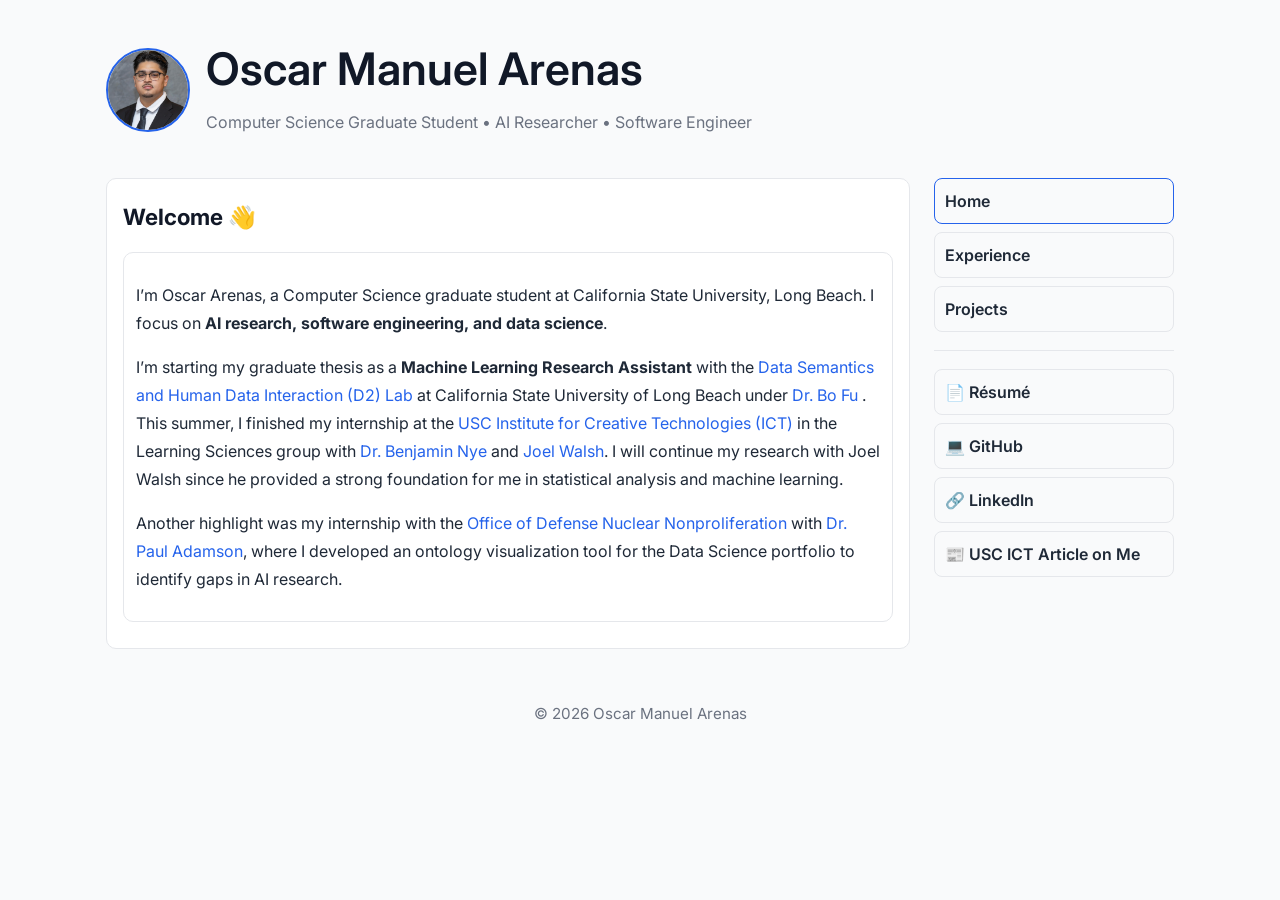
==== index.html @ 38c06fa6 "Updating my name" ====
<!doctype html>
<html lang="en">

<head>
    <meta charset="utf-8" />
    <meta name="viewport" content="width=device-width,initial-scale=1" />
    <title>Hi, I’m Oscar Manuel Arenas</title>

    <!-- Font -->
    <link href="https://fonts.googleapis.com/css2?family=Inter:wght@400;600;800&display=swap" rel="stylesheet">

    <!-- Styles -->
    <link rel="stylesheet" href="styles.css">
</head>

<body>
    <header>
        <div class="profile">
            <img src="images/oscar-arenas-head-shot.jpg" alt="Oscar Manuel Arenas portrait" class="profile-pic">
            <div class="profile-text">
                <h1>Oscar Manuel Arenas</h1>
                <p class="muted">Computer Science Graduate Student • AI Researcher • Software Engineer</p>
            </div>
        </div>
    </header>

    <!-- NEW: two-column layout -->
    <div class="layout">
        <main class="tabs">
            <!-- Welcome (Bio) -->
            <section id="welcome" class="tab-panel is-active" role="region" aria-label="Welcome">
                <h2>Welcome 👋</h2>
            
                <div class="card">
                    <p>
                        I’m Oscar Arenas, a Computer Science graduate student at California State University, Long Beach.
                        I focus on <strong>AI research, software engineering, and data science</strong>.
                    </p>
                    <p>
                        I’m starting my graduate thesis as a <strong>Machine Learning Research Assistant</strong> with the
                        <a href="https://thed2lab.github.io/website/lab.html" target="_blank" rel="noopener noreferrer">
                            Data Semantics and Human Data Interaction (D2) Lab
                        </a>
                        at California State University of Long Beach under
                        <a href="https://www.csulb.edu/college-of-engineering/article/dr-bo-fu-named-boeing-endowed-professor"
                            target="_blank" rel="noopener noreferrer">
                            Dr. Bo Fu
                        </a>.
                        This summer, I finished my internship at the
                        <a href="https://ict.usc.edu/" target="_blank" rel="noopener noreferrer">USC Institute for Creative
                            Technologies (ICT)</a>
                        in the Learning Sciences group with
                        <a href="https://ict.usc.edu/about-us/leadership/research-leadership/benjamin-nye/" target="_blank"
                            rel="noopener noreferrer">Dr. Benjamin Nye</a>
                        and
                        <a href="https://www.oxy.edu/academics/faculty/joel-walsh" target="_blank" rel="noopener noreferrer">Joel Walsh</a>.
                        I will continue my research with Joel Walsh since he provided a strong foundation for me in statistical analysis and
                        machine learning.
                    </p>
                    <p>
                        Another highlight was my internship with the
                        <a href="https://www.energy.gov/nnsa/nonproliferation" target="_blank" rel="noopener noreferrer">Office of
                            Defense
                            Nuclear Nonproliferation</a>
                        with <a href="https://www.linkedin.com/in/pauleadamson/" target="_blank"
                            rel="noopener noreferrer">Dr. Paul Adamson</a>,
                        where I developed an ontology visualization tool for the Data Science portfolio to identify gaps in AI
                        research.
                    </p>
                </div>
            </section>

            <!-- Experience -->
            <section id="experience" class="tab-panel" role="region" aria-label="Experience">
                <h2>Experience</h2>

                <div class="card">
                    <h3>
                        AI Research Intern -
                        <a href="https://ict.usc.edu/" target="_blank" rel="noopener noreferrer">
                            USC Institute for Creative Technologies
                        </a>
                    </h3>
                    <p><em>Los Angeles, California | 2025 – Present</em></p>
                    <ul>
                        <li>Curated and statistically analyzed K–12 English science text datasets to evaluate LLM translation performance, showing
                            that meaningful insights can be drawn from small but representative samples.</li>
                        <li>Developed Python scripts to compare untargeted vs. grade-targeted Spanish translations, introducing a retry AI agent
                            that improved grade-level alignment accuracy by up to 10%.</li>
                        <li>Benchmarked ChatGPT-4o, Gemini, Cohere, and LLaMA-3.x models using Spanish readability metrics (Szigriszt-Pazos,
                            Fernández-Huerta) to validate educational appropriateness of translations.</li>
                    </ul>
                </div>

                <div class="card">
                    <h3>Data Science Intern – National Nuclear Security Administration</h3>
                    <p><em>Remote | May 2024 – April 2025</em></p>
                    <ul>
                        <li>Interned at the
                            <a href="https://www.energy.gov/nnsa/office-defense-nuclear-nonproliferation" target="_blank"
                                rel="noopener noreferrer">
                                NNSA Defense Nuclear Nonproliferation R&amp;D
                            </a>
                            office supporting the Data Science portfolio.
                        </li>
                        <li>Created an ontology focused on Trustworthy, Effective, and Deployable AI (TED-AI) using Python to better
                            characterize current focus areas, opportunities, and potential gaps for DNN R&amp;D.</li>
                        <li>Developed a modular VS Code extension with drag-and-drop dataset uploads and D3.js visualizations, enabling
                            non-technical users to explore ontology data.</li>
                        <li>Built an AI agent utilizing the AI ontology to evaluate research documents related to DNN R&amp;D,
                            leveraging Python LangChain libraries to assess ontology effectiveness.</li>
                    </ul>
                </div>

                <div class="card">
                    <h3>Physics Tutor - Cerritos College</h3>
                    <p><em>Remote | 2019 – 2020</em></p>
                    <ul>
                        <li>Provided individual and group tutoring in PHYS 101 and PHYS 201.</li>
                        <li>Helped students prepare for exams through problem-solving practice and concept reviews.</li>
                        <li>Improved comprehension of challenging topics such as mechanics and thermodynamics.</li>
                    </ul>
                </div>

                <div class="card">
                    <h3>
                        Programming Instructor -
                        <a href="https://www.dreamsforschools.org/" target="_blank" rel="noopener noreferrer">
                            Dreams for Schools
                        </a>
                    </h3>
                    <p><em>Santa Ana, California | 2023 – 2024</em></p>
                    <ul>
                        <li>Organized lesson plans to teach basic engineering and programming concepts.</li>
                        <li>Taught Arduino fundamentals in C++ and guided students in building a remote-controlled racing car.</li>
                        <li>Led a student team to 1st place in a game development competition using DFS Appmaker -
                            <a href="https://youtu.be/nqcCiZzd9Jk?t=150" target="_blank" rel="noopener noreferrer">watch video of me</a>.
                        </li>
                    </ul>
                </div>

                <div class="card">
                    <h3>Accounting Coordinator - Utopia Transport Inc.</h3>
                    <p><em>Remote, California | 2019 – 2020</em></p>
                    <ul>
                        <li>Managed payroll, budgeting, and financial reporting tasks.</li>
                        <li>Coordinated with shipping lines and chassis companies (CMA, Evergreen, DCLI, Trac) to resolve billing
                            disputes and ensure accurate invoicing.</li>
                    </ul>
                </div>
            </section>
            <!-- Projects -->
            <section id="projects" class="tab-panel" role="region" aria-label="Projects">
                <h2>Projects</h2>
            
                <!-- 1) PONG FIRST -->
                <div class="card">
                    <h3>
                        <a href="https://github.com/oscararenas12/pong-autogen-vscode" target="_blank" rel="noopener noreferrer">
                            🏓 AutoGen Pong (VS Code Extension)
                        </a>
                    </h3>
                    <p><em>Experimental VS Code Extension</em></p>
                    <ul>
                        <li>Classic Pong game inside a VS Code WebView — paddles controlled by AutoGen agents.</li>
                        <li>Canvas-based frontend with Python + Flask backend.</li>
                        <li>Functional testing setup with Playwright; clean separation between extension frontend and agent backend.
                        </li>
                        <li>Status: environment scaffolded; game logic, backend agent interaction, and Flask routing coming next.
                        </li>
                    </ul>
                </div>
            
                <!-- 2) LSTM Forecaster -->
                <div class="card">
                    <h3>
                        <a href="https://github.com/oscararenas12/LSTM-VendingSalesForecaster" target="_blank"
                            rel="noopener noreferrer">
                            LSTM Vending Sales Forecaster
                        </a>
                    </h3>
                    <p><em>Graduate Machine Learning Course | Experimental Work</em></p>
                    <ul>
                        <li>Experimental forecasting using older time-series models (e.g., LSTM, ARIMA, baselines) to understand
                            their behavior.</li>
                        <li>Applied to proprietary sales data from two vending machines I own.</li>
                        <li>Built to learn/evaluate legacy approaches as part of my graduate ML coursework.</li>
                    </ul>
                </div>
            
                <!-- 3) GenInv -->
                <div class="card">
                    <h3>
                        <a href="https://github.com/oscararenas12/genInv" target="_blank" rel="noopener noreferrer">
                            GenInv – Invoice Generator
                        </a>
                    </h3>
                    <p><em>Personal Project | Test-Driven Development</em></p>
                    <ul>
                        <li>Desktop app to automatically generate invoices using <code>tkcalendar</code>,
                            <code>customtkinter</code>, and <code>PyPDF2</code>.</li>
                        <li>Workflow: select property → select/set default tenant → confirm/adjust next billing date.</li>
                        <li>Supports changing default tenant and auto-advancing billing dates; invoices built from prepared file
                            paths.</li>
                    </ul>
                </div>
            </section>
        </main>

        <!-- Right-side, simple vertical tabs -->
        <aside class="sidebar" aria-label="Sections">
            <nav>
                <button class="tab-link is-active" data-target="welcome">Home</button>
                <button class="tab-link" data-target="experience">Experience</button>
                <button class="tab-link" data-target="projects">Projects</button>
                <hr>
                <!-- External links -->
                <a href="resume/resume_OA.pdf" class="external" target="_blank" rel="noopener noreferrer" aria-label="Resume">
                    📄 Résumé
                </a>
                <a href="https://github.com/oscararenas12" class="external" target="_blank" rel="noopener noreferrer"
                    aria-label="GitHub profile">
                    💻 GitHub
                </a>
                <a href="https://www.linkedin.com/in/oscar-arenas01/" class="external" target="_blank" rel="noopener noreferrer"
                    aria-label="LinkedIn profile">
                    🔗 LinkedIn
                </a>
                <a href="https://ict.usc.edu/news/essays/improving-educational-access-with-ai-powered-language-tools/" class="external"
                    target="_blank" rel="noopener noreferrer" aria-label="USC ICT Article">
                    📰 USC ICT Article on Me
                </a>
            </nav>
        </aside>
    </div>

    <footer>© <span id="y"></span> Oscar Manuel Arenas</footer>
    <script src="script.js" defer></script>
</body>

</html>
---- styles.css ----
/* ========== Theme ========== */
:root {
    --bg: #0b1220;
    --text: #e5e7eb;
    --text-strong: #f3f4f6;
    --muted: #9ca3af;
    --brand: #60a5fa;
    --brand-hover: #93c5fd;
    --card: #0f172a;
    --border: #1f2937;
    --radius: 10px;
}

@media (prefers-color-scheme: light) {
    :root {
        --bg: #f9fafb;
        --text: #1f2937;
        --text-strong: #111827;
        --muted: #6b7280;
        --brand: #2563eb;
        --brand-hover: #1d4ed8;
        --card: #ffffff;
        --border: #e5e7eb;
    }
}

/* ========== Base ========== */
* {
    box-sizing: border-box;
}

html,
body {
    height: 100%;
}

body {
    font-family: 'Inter', system-ui, -apple-system, Segoe UI, Roboto, sans-serif;
    margin: 0 auto;
    padding: 0 16px;
    max-width: 1100px;
    line-height: 1.75;
    background: var(--bg);
    color: var(--text);
}

h1 {
    margin: .1rem 0;
    font-size: clamp(2rem, 2.2vw + 1.2rem, 2.8rem);
    color: var(--text-strong);
    font-weight: 600;
}

h2 {
    margin: .1rem 0 1rem;
    font-size: 1.4rem;
    color: var(--text-strong);
}

.muted {
    color: var(--muted);
}

/* ========== Header ========== */
header {
    padding: 28px 0 8px;
}

.profile {
    display: flex;
    align-items: center;
    gap: 1rem;
    flex-wrap: wrap;
}

.profile-pic {
    width: 84px;
    height: 84px;
    border-radius: 50%;
    object-fit: cover;
    border: 2px solid var(--brand);
}

.profile-text h1 {
    margin-bottom: 0;
}

.profile-text p {
    margin-top: 0;
}

/* ========== Layout ========== */
.layout {
    display: grid;
    grid-template-columns: minmax(0, 1fr) 240px;
    gap: 24px;
    align-items: start;
    margin: 18px 0 32px;
}

/* ========== Sidebar / Tabs ========== */
.sidebar {
    position: sticky;
    top: 18px;
}

.sidebar nav {
    display: flex;
    flex-direction: column;
    gap: 8px;
}

/* One style that works for BOTH <button.tab-link> and <a.tab-link> */
.sidebar .tab-link {
    /* reset for button while harmless for <a> */
    all: unset;
    cursor: pointer;

    display: block;
    color: var(--text);
    font-weight: 600;
    padding: 8px 10px;
    border-radius: 8px;
    border: 1px solid var(--border);
}

.sidebar .tab-link:hover {
    color: var(--brand);
    border-color: var(--brand);
}

.sidebar .tab-link.is-active {
    border-color: var(--brand);
}

.sidebar hr {
    border: none;
    border-top: 1px solid var(--border);
    margin: 10px 0;
}

/* Content area that holds panels */
.tabs {
    min-width: 0;
}

/* Panels (hide inactive) */
.tab-panel {
    display: none;
    background: var(--card);
    border: 1px solid var(--border);
    border-radius: var(--radius);
    padding: 16px;
    margin-bottom: 16px;
}

.tab-panel.is-active {
    display: block;
}

/* ========== Cards (resume-tight) ========== */
.card {
    border: 1px solid var(--border);
    border-radius: var(--radius);
    padding: 12px;
    margin: 10px 0;
}

.card h3 {
    margin: 0 0 .25rem 0;
    font-size: 1.05rem;
    color: var(--text-strong);
}

.card p em {
    display: block;
    font-style: normal;
    color: var(--muted);
    font-size: .92rem;
    margin: .05rem 0 .35rem;
}

.card ul {
    margin: .2rem 0 0 1.1rem;
    padding-left: 0;
    list-style: disc;
}

.card li {
    font-size: .97rem;
    line-height: 1.5;
    margin: .18rem 0;
}

/* Experience header spacing */
#experience h2 {
    margin: .25rem 0 .6rem;
}

/* ========== Footer ========== */
footer {
    margin: 36px 0 24px;
    text-align: center;
    color: var(--muted);
    font-size: .95rem;
}

/* ========== Responsive ========== */
@media (max-width: 760px) {
    .layout {
        grid-template-columns: 1fr;
    }

    .sidebar nav {
        flex-direction: row;
        flex-wrap: wrap;
    }

    .sidebar .tab-link {
        flex: 1 0 auto;
        text-align: center;
    }
}

.sidebar .external {
    text-decoration: none;
    border: 1px solid var(--border);
    border-radius: 8px;
    padding: 8px 10px;
    display: block;
    font-weight: 600;
    color: var(--text);
}

.sidebar .external:hover {
    color: var(--brand);
    border-color: var(--brand);
}

/* Global link style (everywhere) */
a, a:link, a:visited {
  color: var(--brand);
  text-decoration: none;
  border-bottom: 1px dashed transparent;
  transition: border-color .15s ease, color .15s ease;
}
a:hover,
a:focus-visible {
  color: var(--brand-hover);
  border-bottom-color: var(--brand-hover);
  outline: none;
}
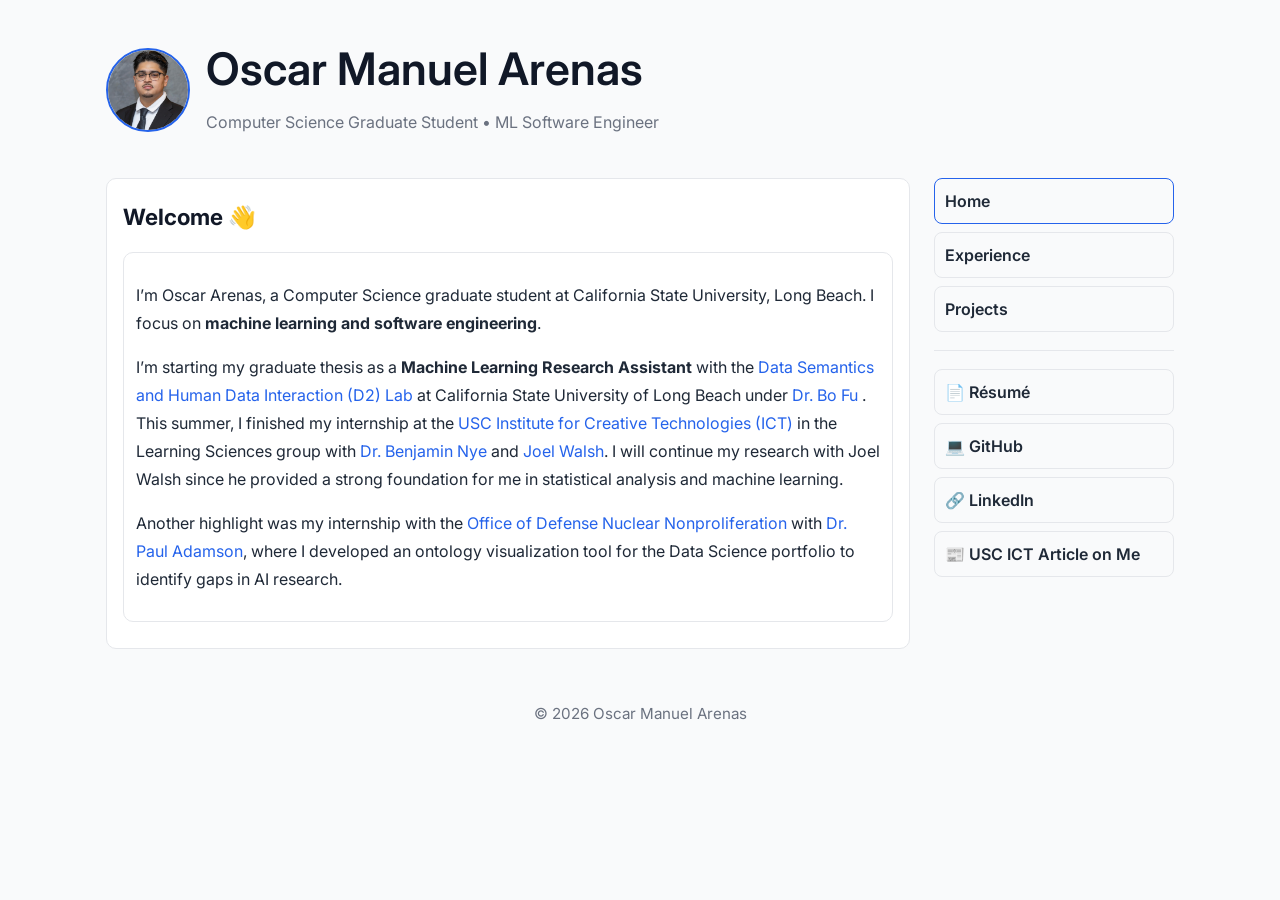
==== commit 0bb6ef4a: "Update to Site" ====
--- a/index.html
+++ b/index.html
@@ -19,7 +19,7 @@
             <img src="images/oscar-arenas-head-shot.jpg" alt="Oscar Manuel Arenas portrait" class="profile-pic">
             <div class="profile-text">
                 <h1>Oscar Manuel Arenas</h1>
-                <p class="muted">Computer Science Graduate Student • AI Researcher • Software Engineer</p>
+                <p class="muted">Computer Science Graduate Student • ML Software Engineer</p>
             </div>
         </div>
     </header>
@@ -34,7 +34,7 @@
                 <div class="card">
                     <p>
                         I’m Oscar Arenas, a Computer Science graduate student at California State University, Long Beach.
-                        I focus on <strong>AI research, software engineering, and data science</strong>.
+                        I focus on <strong>machine learning and software engineering</strong>.
                     </p>
                     <p>
                         I’m starting my graduate thesis as a <strong>Machine Learning Research Assistant</strong> with the
@@ -81,14 +81,13 @@
                             USC Institute for Creative Technologies
                         </a>
                     </h3>
-                    <p><em>Los Angeles, California | 2025 – Present</em></p>
-                    <ul>
-                        <li>Curated and statistically analyzed K–12 English science text datasets to evaluate LLM translation performance, showing
-                            that meaningful insights can be drawn from small but representative samples.</li>
-                        <li>Developed Python scripts to compare untargeted vs. grade-targeted Spanish translations, introducing a retry AI agent
-                            that improved grade-level alignment accuracy by up to 10%.</li>
-                        <li>Benchmarked ChatGPT-4o, Gemini, Cohere, and LLaMA-3.x models using Spanish readability metrics (Szigriszt-Pazos,
-                            Fernández-Huerta) to validate educational appropriateness of translations.</li>
+                    <p><em>Los Angeles, California | August 2025 – Present</em></p>
+                    <ul>
+                        <li>Designed a workflow to analyze 3rd to 12th grade English science text datasets to evaluate ChatGPT-4o, Gemini, Cohere,
+                            and locally hosted Hugging Face models on Spanish translations performance using Spanish readability metrics.</li>
+                        <li>Developed Python scripts to evaluate untargeted vs. grade-targeted Spanish translations, and implemented a Microsoft
+                            AutoGen multi-agent retry system that improved grade-level alignment accuracy by up to 40%</li>
+                        <li>Documented workflows and statistical analysis processes so researchers could trace, reproduce, and extend experiments</li>
                     </ul>
                 </div>
 
@@ -140,7 +139,7 @@
                 </div>
 
                 <div class="card">
-                    <h3>Accounting Coordinator - Utopia Transport Inc.</h3>
+                    <h3>Accounting Intern - Utopia Transport Inc.</h3>
                     <p><em>Remote, California | 2019 – 2020</em></p>
                     <ul>
                         <li>Managed payroll, budgeting, and financial reporting tasks.</li>
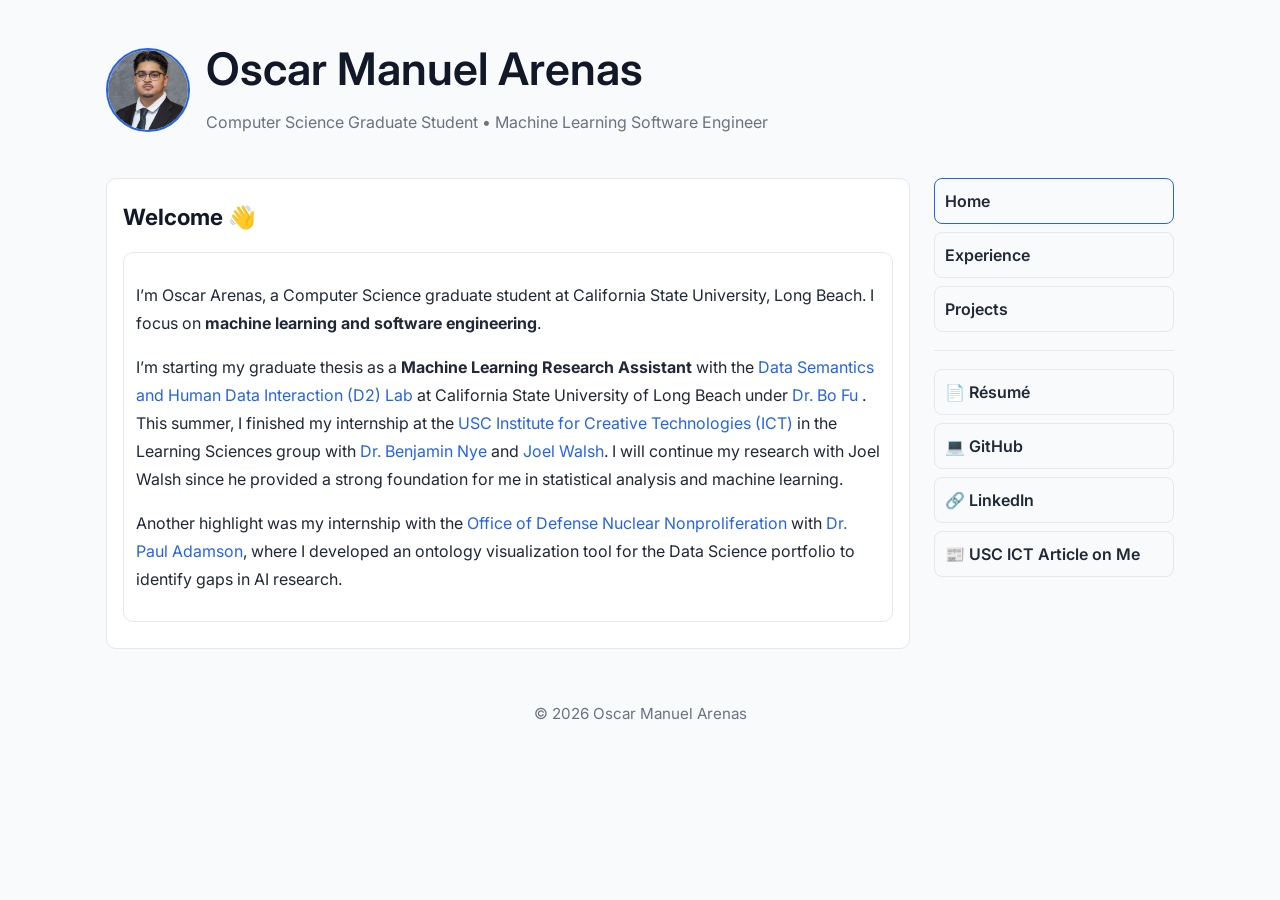
==== commit 9e1d7a88: "Update to my title" ====
--- a/index.html
+++ b/index.html
@@ -19,7 +19,7 @@
             <img src="images/oscar-arenas-head-shot.jpg" alt="Oscar Manuel Arenas portrait" class="profile-pic">
             <div class="profile-text">
                 <h1>Oscar Manuel Arenas</h1>
-                <p class="muted">Computer Science Graduate Student • ML Software Engineer</p>
+                <p class="muted">Computer Science Graduate Student • Machine Learning Software Engineer</p>
             </div>
         </div>
     </header>
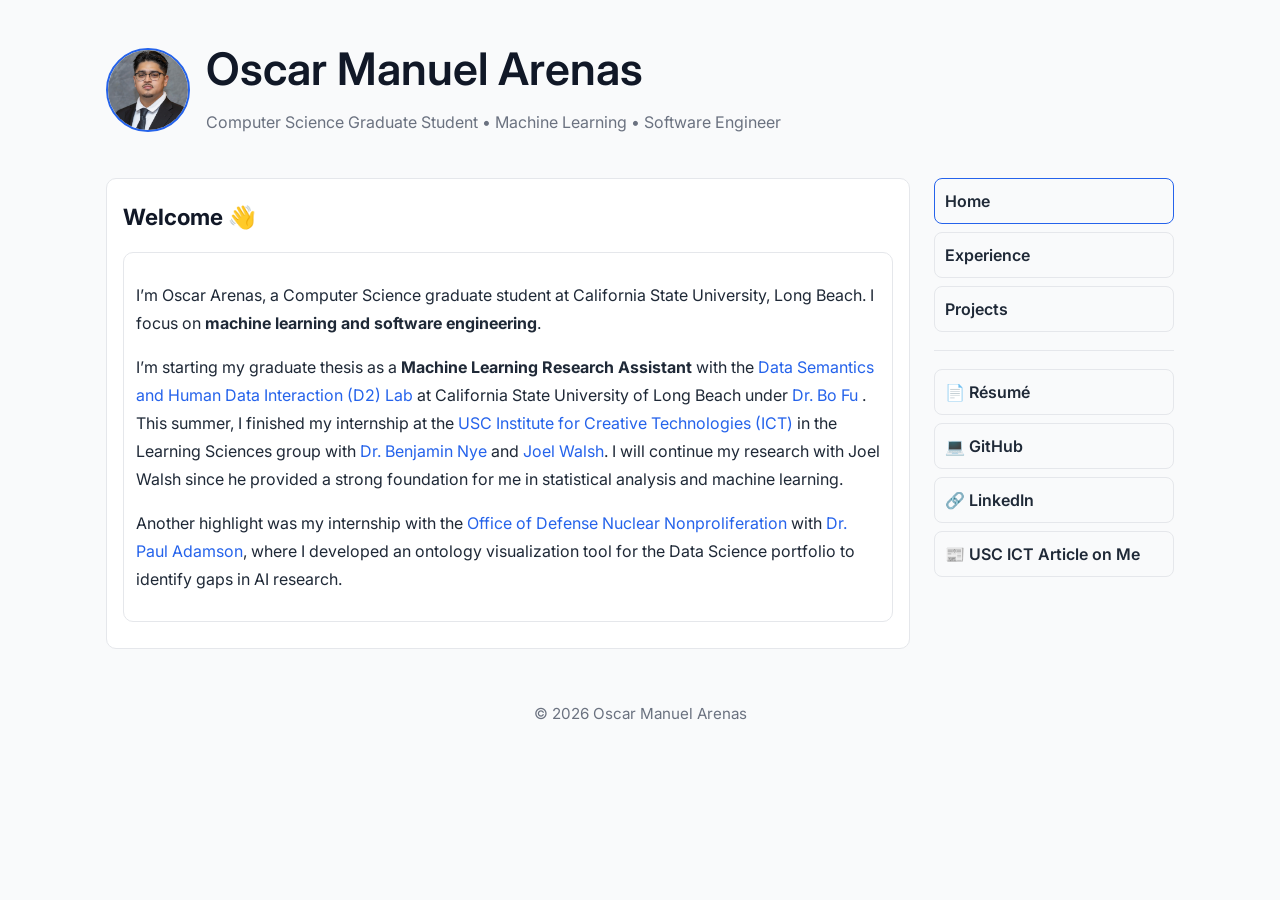
==== commit d91e3490: "Update site content to match latest resume - Add Willog internship experience with collapsible certi" ====
--- a/index.html
+++ b/index.html
@@ -19,7 +19,7 @@
             <img src="images/oscar-arenas-head-shot.jpg" alt="Oscar Manuel Arenas portrait" class="profile-pic">
             <div class="profile-text">
                 <h1>Oscar Manuel Arenas</h1>
-                <p class="muted">Computer Science Graduate Student • Machine Learning Software Engineer</p>
+                <p class="muted">Computer Science Graduate Student • Machine Learning • Software Engineer</p>
             </div>
         </div>
     </header>
@@ -75,18 +75,33 @@
                 <h2>Experience</h2>
 
                 <div class="card">
+                    <h3>Data Infrastructure &amp; Analysis Intern – <a href="https://willog.io/en" target="_blank" rel="noopener noreferrer">Willog</a></h3>
+                    <p><em>Seoul, South Korea | Dec 2025 – Jan 2026</em></p>
+                    <ul>
+                        <li>Designed and implemented a production Sales CRM web application</li>
+                        <li>Built a Kanban-based lead management system backed by Google Sheets and supporting multi-user workflows</li>
+                        <li>Integrated Google Gmail, Calendar, and Drive APIs for email tracking, scheduling, and document linking</li>
+                        <li>Developed analytics dashboards with KPIs and interactive charts to visualize pipeline value, win rates, and sales performance</li>
+                    </ul>
+                    <details class="certificate-toggle">
+                        <summary>Show Certificate</summary>
+                        <img src="images/willog-certificate.png" alt="Willog Certificate of Completion – Oscar Arenas" class="certificate">
+                    </details>
+                </div>
+
+                <div class="card">
                     <h3>
                         AI Research Intern -
                         <a href="https://ict.usc.edu/" target="_blank" rel="noopener noreferrer">
                             USC Institute for Creative Technologies
                         </a>
                     </h3>
-                    <p><em>Los Angeles, California | August 2025 – Present</em></p>
-                    <ul>
-                        <li>Designed a workflow to analyze 3rd to 12th grade English science text datasets to evaluate ChatGPT-4o, Gemini, Cohere,
+                    <p><em>Los Angeles, California | May 2025 – August 2025</em></p>
+                    <ul>
+                        <li>Designed a workflow to analyze 3rd to 12th grade English science text datasets to evaluate LLMs such as ChatGPT-4o, Gemini,
                             and locally hosted Hugging Face models on Spanish translations performance using Spanish readability metrics.</li>
                         <li>Developed Python scripts to evaluate untargeted vs. grade-targeted Spanish translations, and implemented a Microsoft
-                            AutoGen multi-agent retry system that improved grade-level alignment accuracy by up to 40%</li>
+                            AutoGen multi-agent prompt retry system that improved grade-level alignment accuracy by up to 60%</li>
                         <li>Documented workflows and statistical analysis processes so researchers could trace, reproduce, and extend experiments</li>
                     </ul>
                 </div>
@@ -113,11 +128,12 @@
 
                 <div class="card">
                     <h3>Physics Tutor - Cerritos College</h3>
-                    <p><em>Remote | 2019 – 2020</em></p>
-                    <ul>
-                        <li>Provided individual and group tutoring in PHYS 101 and PHYS 201.</li>
-                        <li>Helped students prepare for exams through problem-solving practice and concept reviews.</li>
-                        <li>Improved comprehension of challenging topics such as mechanics and thermodynamics.</li>
+                    <p><em>Norwalk, California | 2019 – 2020</em></p>
+                    <ul>
+                        <li>Provided drop-in tutoring for approximately 5 students per day in introductory physics courses (PHYS 101 and PHYS 201).</li>
+                        <li>Guided students through foundational concepts such as kinematics, Newton's laws, energy, and basic thermodynamics.</li>
+                        <li>Helped students prepare for exams through problem-solving practice, concept reviews, and worked examples.</li>
+                        <li>Adapted explanations to different learning levels and broke down abstract physics concepts into approachable steps.</li>
                     </ul>
                 </div>
 
@@ -140,19 +156,53 @@
 
                 <div class="card">
                     <h3>Accounting Intern - Utopia Transport Inc.</h3>
-                    <p><em>Remote, California | 2019 – 2020</em></p>
-                    <ul>
-                        <li>Managed payroll, budgeting, and financial reporting tasks.</li>
-                        <li>Coordinated with shipping lines and chassis companies (CMA, Evergreen, DCLI, Trac) to resolve billing
-                            disputes and ensure accurate invoicing.</li>
+                    <p><em>Los Angeles, California | 2019 – 2020</em></p>
+                    <ul>
+                        <li>Processed approximately 30 invoices daily and managed payroll, budgeting, and financial reporting for a fleet of 15 drivers.</li>
+                        <li>Resolved an average of 3 billing disputes per day by coordinating with shipping lines and chassis companies (CMA, Evergreen, DCLI, Trac).</li>
+                        <li>Modernized company operations by introducing Microsoft tools and setting up data infrastructure, supporting growth from 5 to 15 drivers.</li>
                     </ul>
                 </div>
             </section>
             <!-- Projects -->
             <section id="projects" class="tab-panel" role="region" aria-label="Projects">
                 <h2>Projects</h2>
-            
-                <!-- 1) PONG FIRST -->
+
+                <!-- 1) Golf Course Segmentation -->
+                <div class="card">
+                    <h3>
+                        <a href="https://github.com/oscararenas12/golf-course-segmentation" target="_blank" rel="noopener noreferrer">
+                            Golf Course Segmentation
+                        </a>
+                    </h3>
+                    <p><em>Python, TensorFlow, Next.js, FastAPI |
+                        <a href="https://www.csulbgolfcoursedata.com/" target="_blank" rel="noopener noreferrer">Live Site</a>
+                    </em></p>
+                    <ul>
+                        <li>Trained and fine-tuned a custom U-Net model (ResNet50 encoder) for 6-class aerial image segmentation of golf course features (fairways, greens, tees, bunkers, water hazards).</li>
+                        <li>Built a Next.js web app with Google Maps API integration for dataset creation, annotation, and one-click AI segmentation analysis.</li>
+                        <li>Deployed the segmentation model as a FastAPI inference endpoint on HuggingFace Spaces.</li>
+                        <li>Implemented end-to-end preprocessing, training, evaluation, and inference workflow.</li>
+                    </ul>
+                </div>
+
+                <!-- 2) Translations Annotation Tool -->
+                <div class="card">
+                    <h3>
+                        <a href="https://github.com/oscararenas12/Translations-Annotation-Tool-Interface" target="_blank" rel="noopener noreferrer">
+                            Translations Annotation Tool
+                        </a>
+                    </h3>
+                    <p><em>TypeScript, Vite |
+                        <a href="https://oscararenas12.github.io/Translations-Annotation-Tool-Interface/" target="_blank" rel="noopener noreferrer">Live Demo</a>
+                    </em></p>
+                    <ul>
+                        <li>Built a web-based review interface for teachers to evaluate and annotate Spanish translations generated by LLM models as part of the USC ICT research workflow.</li>
+                        <li>Developed with TypeScript and Vite for a fast, component-based single-page application with client-side data handling.</li>
+                    </ul>
+                </div>
+
+                <!-- 3) PONG -->
                 <div class="card">
                     <h3>
                         <a href="https://github.com/oscararenas12/pong-autogen-vscode" target="_blank" rel="noopener noreferrer">
@@ -170,24 +220,22 @@
                     </ul>
                 </div>
             
-                <!-- 2) LSTM Forecaster -->
+                <!-- 2) Daily Vending Machine Sales Forecasting -->
                 <div class="card">
                     <h3>
                         <a href="https://github.com/oscararenas12/LSTM-VendingSalesForecaster" target="_blank"
                             rel="noopener noreferrer">
-                            LSTM Vending Sales Forecaster
-                        </a>
-                    </h3>
-                    <p><em>Graduate Machine Learning Course | Experimental Work</em></p>
-                    <ul>
-                        <li>Experimental forecasting using older time-series models (e.g., LSTM, ARIMA, baselines) to understand
-                            their behavior.</li>
-                        <li>Applied to proprietary sales data from two vending machines I own.</li>
-                        <li>Built to learn/evaluate legacy approaches as part of my graduate ML coursework.</li>
+                            Daily Vending Machine Sales Forecasting
+                        </a>
+                    </h3>
+                    <p><em>Python, TensorFlow, Pandas | Spring 2025</em></p>
+                    <ul>
+                        <li>Analyzed time-series sales data from vending machines to identify daily and weekly purchasing trends.</li>
+                        <li>Evaluated model performance using RMSE, MAE, and MAPE metrics to assess forecast reliability.</li>
                     </ul>
                 </div>
             
-                <!-- 3) GenInv -->
+                <!-- 4) GenInv -->
                 <div class="card">
                     <h3>
                         <a href="https://github.com/oscararenas12/genInv" target="_blank" rel="noopener noreferrer">
--- a/styles.css
+++ b/styles.css
@@ -197,6 +197,42 @@
     margin: .25rem 0 .6rem;
 }
 
+/* ========== Certificate ========== */
+.certificate-toggle {
+    margin-top: 8px;
+}
+
+.certificate-toggle summary {
+    cursor: pointer;
+    color: var(--brand);
+    font-size: .92rem;
+    font-weight: 600;
+    list-style: none;
+}
+
+.certificate-toggle summary::before {
+    content: "▸ ";
+}
+
+.certificate-toggle[open] summary::before {
+    content: "▾ ";
+}
+
+.certificate-toggle summary:hover {
+    color: var(--brand-hover);
+}
+
+.certificate {
+    max-width: 340px;
+    width: 100%;
+    margin-top: 8px;
+    border-radius: var(--radius);
+    border: 1px solid var(--border);
+    pointer-events: none;
+    user-select: none;
+    -webkit-user-drag: none;
+}
+
 /* ========== Footer ========== */
 footer {
     margin: 36px 0 24px;
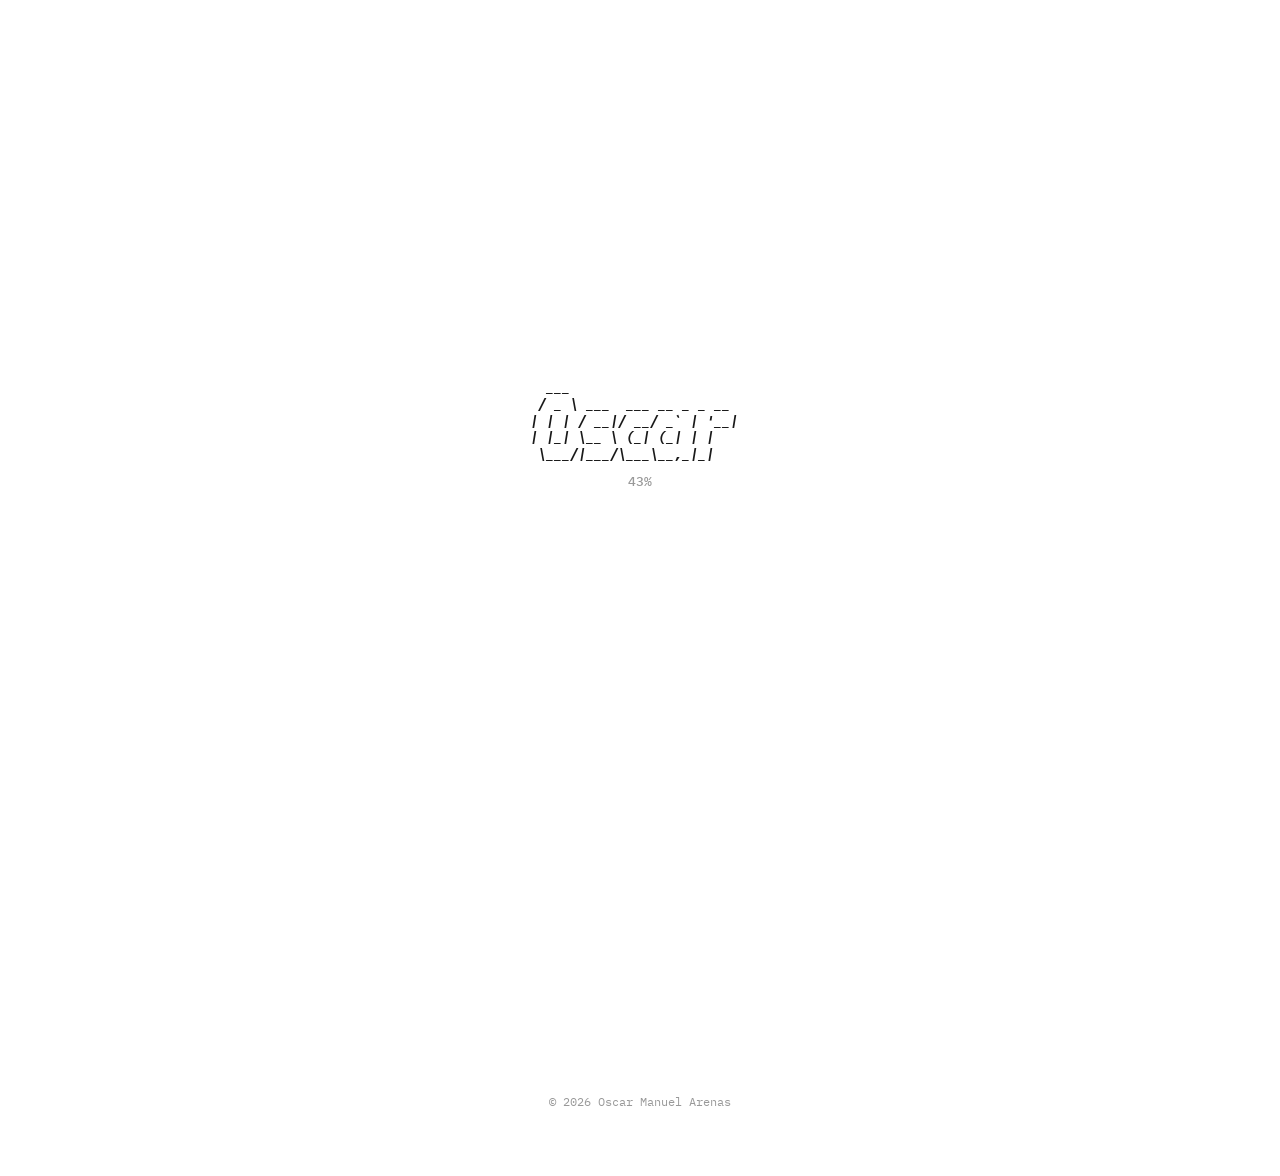
==== commit 6c9b6815: "Refactor site into separate HTML, CSS, and JS files - Split prototype.html into index.html, styles.c" ====
--- a/index.html
+++ b/index.html
@@ -1,288 +1,146 @@
 <!doctype html>
 <html lang="en">
-
 <head>
     <meta charset="utf-8" />
-    <meta name="viewport" content="width=device-width,initial-scale=1" />
-    <title>Hi, I’m Oscar Manuel Arenas</title>
-
-    <!-- Font -->
-    <link href="https://fonts.googleapis.com/css2?family=Inter:wght@400;600;800&display=swap" rel="stylesheet">
-
-    <!-- Styles -->
+    <meta name="viewport" content="width=device-width, initial-scale=1" />
+    <title>Oscar Manuel Arenas</title>
+    <link href="https://fonts.googleapis.com/css2?family=IBM+Plex+Mono:ital,wght@0,500;0,700;1,500;1,700&display=swap" rel="stylesheet">
+    <script src="https://d3js.org/d3.v7.min.js"></script>
     <link rel="stylesheet" href="styles.css">
 </head>
+<body>
+    <div class="page">
+        <div class="header" id="header">
+            <div class="ascii-hero">
+                <pre id="preOscar">   ___
+  / _ \ ___  ___ __ _ _ __
+ | | | / __|/ __/ _` | '__|
+ | |_| \__ \ (_| (_| | |
+  \___/|___/\___\__,_|_|</pre>
+                <pre id="preArenas">     _
+    / \   _ __ ___ _ __   __ _ ___
+   / _ \ | '__/ _ \ '_ \ / _` / __|
+  / ___ \| | |  __/ | | | (_| \__ \
+ /_/   \_\_|  \___|_| |_|\__,_|___/</pre>
+            </div>
+            <div class="loading-percent" id="loadingPercent">0%</div>
+            <nav class="header-nav" id="headerNav">
+                <a href="resume/resume_OA.pdf">Resume</a>
+                <a href="https://github.com/oscararenas12">GitHub</a>
+                <a href="https://www.linkedin.com/in/oscar-arenas01/">LinkedIn</a>
+            </nav>
+        </div>
 
-<body>
-    <header>
-        <div class="profile">
-            <img src="images/oscar-arenas-head-shot.jpg" alt="Oscar Manuel Arenas portrait" class="profile-pic">
-            <div class="profile-text">
-                <h1>Oscar Manuel Arenas</h1>
-                <p class="muted">Computer Science Graduate Student • Machine Learning • Software Engineer</p>
-            </div>
-        </div>
-    </header>
+        <main class="main" id="mainContent">
+            <p class="type-block">
+                I'm a Computer Science graduate student at California State University, Long Beach.
+                I genuinely believe I'm good at what I do. I'm currently a Machine Learning Research Assistant
+                with the <a href="https://thed2lab.github.io/website/lab.html">D2 Lab</a>
+                at CSULB under <a href="#">Dr. Bo Fu</a> on a Boeing research project.
+            </p>
 
-    <!-- NEW: two-column layout -->
-    <div class="layout">
-        <main class="tabs">
-            <!-- Welcome (Bio) -->
-            <section id="welcome" class="tab-panel is-active" role="region" aria-label="Welcome">
-                <h2>Welcome 👋</h2>
-            
-                <div class="card">
-                    <p>
-                        I’m Oscar Arenas, a Computer Science graduate student at California State University, Long Beach.
-                        I focus on <strong>machine learning and software engineering</strong>.
-                    </p>
-                    <p>
-                        I’m starting my graduate thesis as a <strong>Machine Learning Research Assistant</strong> with the
-                        <a href="https://thed2lab.github.io/website/lab.html" target="_blank" rel="noopener noreferrer">
-                            Data Semantics and Human Data Interaction (D2) Lab
-                        </a>
-                        at California State University of Long Beach under
-                        <a href="https://www.csulb.edu/college-of-engineering/article/dr-bo-fu-named-boeing-endowed-professor"
-                            target="_blank" rel="noopener noreferrer">
-                            Dr. Bo Fu
-                        </a>.
-                        This summer, I finished my internship at the
-                        <a href="https://ict.usc.edu/" target="_blank" rel="noopener noreferrer">USC Institute for Creative
-                            Technologies (ICT)</a>
-                        in the Learning Sciences group with
-                        <a href="https://ict.usc.edu/about-us/leadership/research-leadership/benjamin-nye/" target="_blank"
-                            rel="noopener noreferrer">Dr. Benjamin Nye</a>
-                        and
-                        <a href="https://www.oxy.edu/academics/faculty/joel-walsh" target="_blank" rel="noopener noreferrer">Joel Walsh</a>.
-                        I will continue my research with Joel Walsh since he provided a strong foundation for me in statistical analysis and
-                        machine learning.
-                    </p>
-                    <p>
-                        Another highlight was my internship with the
-                        <a href="https://www.energy.gov/nnsa/nonproliferation" target="_blank" rel="noopener noreferrer">Office of
-                            Defense
-                            Nuclear Nonproliferation</a>
-                        with <a href="https://www.linkedin.com/in/pauleadamson/" target="_blank"
-                            rel="noopener noreferrer">Dr. Paul Adamson</a>,
-                        where I developed an ontology visualization tool for the Data Science portfolio to identify gaps in AI
-                        research.
-                    </p>
-                </div>
-            </section>
+            <h2 class="type-block">Experience</h2>
 
-            <!-- Experience -->
-            <section id="experience" class="tab-panel" role="region" aria-label="Experience">
-                <h2>Experience</h2>
-
-                <div class="card">
-                    <h3>Data Infrastructure &amp; Analysis Intern – <a href="https://willog.io/en" target="_blank" rel="noopener noreferrer">Willog</a></h3>
-                    <p><em>Seoul, South Korea | Dec 2025 – Jan 2026</em></p>
-                    <ul>
-                        <li>Designed and implemented a production Sales CRM web application</li>
-                        <li>Built a Kanban-based lead management system backed by Google Sheets and supporting multi-user workflows</li>
-                        <li>Integrated Google Gmail, Calendar, and Drive APIs for email tracking, scheduling, and document linking</li>
-                        <li>Developed analytics dashboards with KPIs and interactive charts to visualize pipeline value, win rates, and sales performance</li>
-                    </ul>
-                    <details class="certificate-toggle">
-                        <summary>Show Certificate</summary>
-                        <img src="images/willog-certificate.png" alt="Willog Certificate of Completion – Oscar Arenas" class="certificate">
-                    </details>
+            <div class="type-block">
+                <div class="work-item">
+                    <div class="work-role" data-info="Developed gaze analysis tools and built machine learning models for predicting pilot performance">
+                        <span class="work-arrow">▸</span><span>ML Researcher @ </span><a href="https://thed2lab.github.io/website/index.html" target="_blank" rel="noopener noreferrer">CSULB D2 Lab</a>
+                    </div>
+                    <div class="terminal-out"><span class="typed"></span></div>
                 </div>
 
-                <div class="card">
-                    <h3>
-                        AI Research Intern -
-                        <a href="https://ict.usc.edu/" target="_blank" rel="noopener noreferrer">
-                            USC Institute for Creative Technologies
-                        </a>
-                    </h3>
-                    <p><em>Los Angeles, California | May 2025 – August 2025</em></p>
-                    <ul>
-                        <li>Designed a workflow to analyze 3rd to 12th grade English science text datasets to evaluate LLMs such as ChatGPT-4o, Gemini,
-                            and locally hosted Hugging Face models on Spanish translations performance using Spanish readability metrics.</li>
-                        <li>Developed Python scripts to evaluate untargeted vs. grade-targeted Spanish translations, and implemented a Microsoft
-                            AutoGen multi-agent prompt retry system that improved grade-level alignment accuracy by up to 60%</li>
-                        <li>Documented workflows and statistical analysis processes so researchers could trace, reproduce, and extend experiments</li>
-                    </ul>
+                <div class="work-item">
+                    <div class="work-role" data-info="Built a production CRM with Kanban-style workflow for the sales team">
+                        <span class="work-arrow">▸</span><span>Data Infrastructure & Analysis Intern @ </span><a href="https://willog.io/en" target="_blank" rel="noopener noreferrer">Willog</a>
+                    </div>
+                    <div class="terminal-out"><span class="typed"></span></div>
                 </div>
 
-                <div class="card">
-                    <h3>Data Science Intern – National Nuclear Security Administration</h3>
-                    <p><em>Remote | May 2024 – April 2025</em></p>
-                    <ul>
-                        <li>Interned at the
-                            <a href="https://www.energy.gov/nnsa/office-defense-nuclear-nonproliferation" target="_blank"
-                                rel="noopener noreferrer">
-                                NNSA Defense Nuclear Nonproliferation R&amp;D
-                            </a>
-                            office supporting the Data Science portfolio.
-                        </li>
-                        <li>Created an ontology focused on Trustworthy, Effective, and Deployable AI (TED-AI) using Python to better
-                            characterize current focus areas, opportunities, and potential gaps for DNN R&amp;D.</li>
-                        <li>Developed a modular VS Code extension with drag-and-drop dataset uploads and D3.js visualizations, enabling
-                            non-technical users to explore ontology data.</li>
-                        <li>Built an AI agent utilizing the AI ontology to evaluate research documents related to DNN R&amp;D,
-                            leveraging Python LangChain libraries to assess ontology effectiveness.</li>
-                    </ul>
+                <div class="work-item">
+                    <div class="work-role" data-info="Multi AI Agent development for evaluation in education">
+                        <span class="work-arrow">▸</span><span>AI Research Intern @ </span><a href="https://ict.usc.edu/news/essays/improving-educational-access-with-ai-powered-language-tools/" target="_blank" rel="noopener noreferrer">USC ICT</a>
+                    </div>
+                    <div class="terminal-out"><span class="typed"></span></div>
                 </div>
 
-                <div class="card">
-                    <h3>Physics Tutor - Cerritos College</h3>
-                    <p><em>Norwalk, California | 2019 – 2020</em></p>
-                    <ul>
-                        <li>Provided drop-in tutoring for approximately 5 students per day in introductory physics courses (PHYS 101 and PHYS 201).</li>
-                        <li>Guided students through foundational concepts such as kinematics, Newton's laws, energy, and basic thermodynamics.</li>
-                        <li>Helped students prepare for exams through problem-solving practice, concept reviews, and worked examples.</li>
-                        <li>Adapted explanations to different learning levels and broke down abstract physics concepts into approachable steps.</li>
-                    </ul>
+                <div class="work-item" id="nnsa-item">
+                    <div class="work-role" data-info="Created an ontology based on Trustworthy, Effective, and Deployable AI">
+                        <span class="work-arrow">▸</span><span>Data Science Intern @ </span><a href="https://www.energy.gov/nnsa/nonproliferation" target="_blank" rel="noopener noreferrer">NNSA</a>
+                    </div>
+                    <div class="terminal-out"><span class="typed"></span></div>
+                    <div class="graph-inline" id="graphInline">
+                        <button class="graph-expand" id="expandBtn" title="Expand">
+                            <svg viewBox="0 0 24 24"><path d="M7 14H5v5h5v-2H7v-3zm-2-4h2V7h3V5H5v5zm12 7h-3v2h5v-5h-2v3zM14 5v2h3v3h2V5h-5z"/></svg>
+                        </button>
+                        <svg id="miniGraph"></svg>
+                    </div>
+                </div>
+            </div>
+
+            <h2 class="type-block">Projects</h2>
+
+            <div class="exp-grid type-block">
+                <div class="exp-card">
+                    <span class="exp-title">Golf Course Segmentation</span>
+                    <span class="exp-org">Python, TensorFlow, Next.js, FastAPI</span>
+                    <p class="exp-desc">Trained a custom U-Net model for 6-class aerial image segmentation. Built a Next.js web app with Google Maps API integration.</p>
+                    <div class="exp-links">
+                        <a href="https://www.csulbgolfcoursedata.com/" class="exp-cta" target="_blank" rel="noopener noreferrer">Live site →</a>
+                        <a href="https://github.com/oscararenas12/golf-course-segmentation" class="exp-github" target="_blank" rel="noopener noreferrer" title="GitHub repo"><svg viewBox="0 0 16 16"><path d="M8 0C3.58 0 0 3.58 0 8c0 3.54 2.29 6.53 5.47 7.59.4.07.55-.17.55-.38 0-.19-.01-.82-.01-1.49-2.01.37-2.53-.49-2.69-.94-.09-.23-.48-.94-.82-1.13-.28-.15-.68-.52-.01-.53.63-.01 1.08.58 1.23.82.72 1.21 1.87.87 2.33.66.07-.52.28-.87.51-1.07-1.78-.2-3.64-.89-3.64-3.95 0-.87.31-1.59.82-2.15-.08-.2-.36-1.02.08-2.12 0 0 .67-.21 2.2.82.64-.18 1.32-.27 2-.27.68 0 1.36.09 2 .27 1.53-1.04 2.2-.82 2.2-.82.44 1.1.16 1.92.08 2.12.51.56.82 1.27.82 2.15 0 3.07-1.87 3.75-3.65 3.95.29.25.54.73.54 1.48 0 1.07-.01 1.93-.01 2.2 0 .21.15.46.55.38A8.013 8.013 0 0016 8c0-4.42-3.58-8-8-8z"/></svg></a>
+                    </div>
                 </div>
 
-                <div class="card">
-                    <h3>
-                        Programming Instructor -
-                        <a href="https://www.dreamsforschools.org/" target="_blank" rel="noopener noreferrer">
-                            Dreams for Schools
-                        </a>
-                    </h3>
-                    <p><em>Santa Ana, California | 2023 – 2024</em></p>
-                    <ul>
-                        <li>Organized lesson plans to teach basic engineering and programming concepts.</li>
-                        <li>Taught Arduino fundamentals in C++ and guided students in building a remote-controlled racing car.</li>
-                        <li>Led a student team to 1st place in a game development competition using DFS Appmaker -
-                            <a href="https://youtu.be/nqcCiZzd9Jk?t=150" target="_blank" rel="noopener noreferrer">watch video of me</a>.
-                        </li>
-                    </ul>
+                <div class="exp-card">
+                    <span class="exp-title">Translations Annotation Tool</span>
+                    <span class="exp-org">TypeScript, React, Vite, Supabase</span>
+                    <p class="exp-desc">Web-based review interface for teachers to evaluate and annotate Spanish translations generated by LLM models.</p>
+                    <div class="exp-links">
+                        <a href="https://oscararenas12.github.io/Translations-Annotation-Tool-Interface/" class="exp-cta" target="_blank" rel="noopener noreferrer">Live site →</a>
+                        <a href="https://github.com/oscararenas12/Translations-Annotation-Tool-Interface" class="exp-github" target="_blank" rel="noopener noreferrer" title="GitHub repo"><svg viewBox="0 0 16 16"><path d="M8 0C3.58 0 0 3.58 0 8c0 3.54 2.29 6.53 5.47 7.59.4.07.55-.17.55-.38 0-.19-.01-.82-.01-1.49-2.01.37-2.53-.49-2.69-.94-.09-.23-.48-.94-.82-1.13-.28-.15-.68-.52-.01-.53.63-.01 1.08.58 1.23.82.72 1.21 1.87.87 2.33.66.07-.52.28-.87.51-1.07-1.78-.2-3.64-.89-3.64-3.95 0-.87.31-1.59.82-2.15-.08-.2-.36-1.02.08-2.12 0 0 .67-.21 2.2.82.64-.18 1.32-.27 2-.27.68 0 1.36.09 2 .27 1.53-1.04 2.2-.82 2.2-.82.44 1.1.16 1.92.08 2.12.51.56.82 1.27.82 2.15 0 3.07-1.87 3.75-3.65 3.95.29.25.54.73.54 1.48 0 1.07-.01 1.93-.01 2.2 0 .21.15.46.55.38A8.013 8.013 0 0016 8c0-4.42-3.58-8-8-8z"/></svg></a>
+                    </div>
                 </div>
 
-                <div class="card">
-                    <h3>Accounting Intern - Utopia Transport Inc.</h3>
-                    <p><em>Los Angeles, California | 2019 – 2020</em></p>
-                    <ul>
-                        <li>Processed approximately 30 invoices daily and managed payroll, budgeting, and financial reporting for a fleet of 15 drivers.</li>
-                        <li>Resolved an average of 3 billing disputes per day by coordinating with shipping lines and chassis companies (CMA, Evergreen, DCLI, Trac).</li>
-                        <li>Modernized company operations by introducing Microsoft tools and setting up data infrastructure, supporting growth from 5 to 15 drivers.</li>
-                    </ul>
+                <div class="exp-card">
+                    <span class="exp-title">Daily Vending Machine Sales Forecasting</span>
+                    <span class="exp-org">Python, TensorFlow, Pandas</span>
+                    <p class="exp-desc">Analyzed time-series sales data from vending machines using LSTM networks to identify daily and weekly purchasing trends.</p>
+                    <div class="exp-links">
+                        <a href="https://github.com/oscararenas12/LSTM-VendingSalesForecaster" class="exp-github" target="_blank" rel="noopener noreferrer" title="GitHub repo"><svg viewBox="0 0 16 16"><path d="M8 0C3.58 0 0 3.58 0 8c0 3.54 2.29 6.53 5.47 7.59.4.07.55-.17.55-.38 0-.19-.01-.82-.01-1.49-2.01.37-2.53-.49-2.69-.94-.09-.23-.48-.94-.82-1.13-.28-.15-.68-.52-.01-.53.63-.01 1.08.58 1.23.82.72 1.21 1.87.87 2.33.66.07-.52.28-.87.51-1.07-1.78-.2-3.64-.89-3.64-3.95 0-.87.31-1.59.82-2.15-.08-.2-.36-1.02.08-2.12 0 0 .67-.21 2.2.82.64-.18 1.32-.27 2-.27.68 0 1.36.09 2 .27 1.53-1.04 2.2-.82 2.2-.82.44 1.1.16 1.92.08 2.12.51.56.82 1.27.82 2.15 0 3.07-1.87 3.75-3.65 3.95.29.25.54.73.54 1.48 0 1.07-.01 1.93-.01 2.2 0 .21.15.46.55.38A8.013 8.013 0 0016 8c0-4.42-3.58-8-8-8z"/></svg></a>
+                    </div>
                 </div>
-            </section>
-            <!-- Projects -->
-            <section id="projects" class="tab-panel" role="region" aria-label="Projects">
-                <h2>Projects</h2>
-
-                <!-- 1) Golf Course Segmentation -->
-                <div class="card">
-                    <h3>
-                        <a href="https://github.com/oscararenas12/golf-course-segmentation" target="_blank" rel="noopener noreferrer">
-                            Golf Course Segmentation
-                        </a>
-                    </h3>
-                    <p><em>Python, TensorFlow, Next.js, FastAPI |
-                        <a href="https://www.csulbgolfcoursedata.com/" target="_blank" rel="noopener noreferrer">Live Site</a>
-                    </em></p>
-                    <ul>
-                        <li>Trained and fine-tuned a custom U-Net model (ResNet50 encoder) for 6-class aerial image segmentation of golf course features (fairways, greens, tees, bunkers, water hazards).</li>
-                        <li>Built a Next.js web app with Google Maps API integration for dataset creation, annotation, and one-click AI segmentation analysis.</li>
-                        <li>Deployed the segmentation model as a FastAPI inference endpoint on HuggingFace Spaces.</li>
-                        <li>Implemented end-to-end preprocessing, training, evaluation, and inference workflow.</li>
-                    </ul>
+                <div class="exp-card">
+                    <span class="exp-title">AutoGen Pong (VS Code Extension)</span>
+                    <span class="exp-org">JavaScript, Python, Flask, AutoGen</span>
+                    <p class="exp-desc">Classic Pong game inside VS Code where paddles are controlled by AI Agents</p>
+                    <div class="exp-links">
+                        <a href="https://github.com/oscararenas12/pong-autogen-vscode" class="exp-github" target="_blank" rel="noopener noreferrer" title="GitHub repo"><svg viewBox="0 0 16 16"><path d="M8 0C3.58 0 0 3.58 0 8c0 3.54 2.29 6.53 5.47 7.59.4.07.55-.17.55-.38 0-.19-.01-.82-.01-1.49-2.01.37-2.53-.49-2.69-.94-.09-.23-.48-.94-.82-1.13-.28-.15-.68-.52-.01-.53.63-.01 1.08.58 1.23.82.72 1.21 1.87.87 2.33.66.07-.52.28-.87.51-1.07-1.78-.2-3.64-.89-3.64-3.95 0-.87.31-1.59.82-2.15-.08-.2-.36-1.02.08-2.12 0 0 .67-.21 2.2.82.64-.18 1.32-.27 2-.27.68 0 1.36.09 2 .27 1.53-1.04 2.2-.82 2.2-.82.44 1.1.16 1.92.08 2.12.51.56.82 1.27.82 2.15 0 3.07-1.87 3.75-3.65 3.95.29.25.54.73.54 1.48 0 1.07-.01 1.93-.01 2.2 0 .21.15.46.55.38A8.013 8.013 0 0016 8c0-4.42-3.58-8-8-8z"/></svg></a>
+                    </div>
                 </div>
-
-                <!-- 2) Translations Annotation Tool -->
-                <div class="card">
-                    <h3>
-                        <a href="https://github.com/oscararenas12/Translations-Annotation-Tool-Interface" target="_blank" rel="noopener noreferrer">
-                            Translations Annotation Tool
-                        </a>
-                    </h3>
-                    <p><em>TypeScript, Vite |
-                        <a href="https://oscararenas12.github.io/Translations-Annotation-Tool-Interface/" target="_blank" rel="noopener noreferrer">Live Demo</a>
-                    </em></p>
-                    <ul>
-                        <li>Built a web-based review interface for teachers to evaluate and annotate Spanish translations generated by LLM models as part of the USC ICT research workflow.</li>
-                        <li>Developed with TypeScript and Vite for a fast, component-based single-page application with client-side data handling.</li>
-                    </ul>
-                </div>
-
-                <!-- 3) PONG -->
-                <div class="card">
-                    <h3>
-                        <a href="https://github.com/oscararenas12/pong-autogen-vscode" target="_blank" rel="noopener noreferrer">
-                            🏓 AutoGen Pong (VS Code Extension)
-                        </a>
-                    </h3>
-                    <p><em>Experimental VS Code Extension</em></p>
-                    <ul>
-                        <li>Classic Pong game inside a VS Code WebView — paddles controlled by AutoGen agents.</li>
-                        <li>Canvas-based frontend with Python + Flask backend.</li>
-                        <li>Functional testing setup with Playwright; clean separation between extension frontend and agent backend.
-                        </li>
-                        <li>Status: environment scaffolded; game logic, backend agent interaction, and Flask routing coming next.
-                        </li>
-                    </ul>
-                </div>
-            
-                <!-- 2) Daily Vending Machine Sales Forecasting -->
-                <div class="card">
-                    <h3>
-                        <a href="https://github.com/oscararenas12/LSTM-VendingSalesForecaster" target="_blank"
-                            rel="noopener noreferrer">
-                            Daily Vending Machine Sales Forecasting
-                        </a>
-                    </h3>
-                    <p><em>Python, TensorFlow, Pandas | Spring 2025</em></p>
-                    <ul>
-                        <li>Analyzed time-series sales data from vending machines to identify daily and weekly purchasing trends.</li>
-                        <li>Evaluated model performance using RMSE, MAE, and MAPE metrics to assess forecast reliability.</li>
-                    </ul>
-                </div>
-            
-                <!-- 4) GenInv -->
-                <div class="card">
-                    <h3>
-                        <a href="https://github.com/oscararenas12/genInv" target="_blank" rel="noopener noreferrer">
-                            GenInv – Invoice Generator
-                        </a>
-                    </h3>
-                    <p><em>Personal Project | Test-Driven Development</em></p>
-                    <ul>
-                        <li>Desktop app to automatically generate invoices using <code>tkcalendar</code>,
-                            <code>customtkinter</code>, and <code>PyPDF2</code>.</li>
-                        <li>Workflow: select property → select/set default tenant → confirm/adjust next billing date.</li>
-                        <li>Supports changing default tenant and auto-advancing billing dates; invoices built from prepared file
-                            paths.</li>
-                    </ul>
-                </div>
-            </section>
+            </div>
         </main>
-
-        <!-- Right-side, simple vertical tabs -->
-        <aside class="sidebar" aria-label="Sections">
-            <nav>
-                <button class="tab-link is-active" data-target="welcome">Home</button>
-                <button class="tab-link" data-target="experience">Experience</button>
-                <button class="tab-link" data-target="projects">Projects</button>
-                <hr>
-                <!-- External links -->
-                <a href="resume/resume_OA.pdf" class="external" target="_blank" rel="noopener noreferrer" aria-label="Resume">
-                    📄 Résumé
-                </a>
-                <a href="https://github.com/oscararenas12" class="external" target="_blank" rel="noopener noreferrer"
-                    aria-label="GitHub profile">
-                    💻 GitHub
-                </a>
-                <a href="https://www.linkedin.com/in/oscar-arenas01/" class="external" target="_blank" rel="noopener noreferrer"
-                    aria-label="LinkedIn profile">
-                    🔗 LinkedIn
-                </a>
-                <a href="https://ict.usc.edu/news/essays/improving-educational-access-with-ai-powered-language-tools/" class="external"
-                    target="_blank" rel="noopener noreferrer" aria-label="USC ICT Article">
-                    📰 USC ICT Article on Me
-                </a>
-            </nav>
-        </aside>
+        <footer style="text-align:center; color:#999; font-size:12px; font-family:'IBM Plex Mono',monospace; margin-top:48px; padding-bottom:24px;">
+            &copy; 2026 Oscar Manuel Arenas
+        </footer>
     </div>
 
-    <footer>© <span id="y"></span> Oscar Manuel Arenas</footer>
-    <script src="script.js" defer></script>
+    <div id="graph-tooltip"></div>
+
+    <!-- Fullscreen overlay panel -->
+    <div class="graph-overlay" id="graphOverlay">
+        <div class="overlay-backdrop" id="overlayBackdrop"></div>
+        <div class="overlay-panel">
+            <button class="overlay-close" id="overlayClose" title="Close">
+                <svg viewBox="0 0 24 24"><path d="M19 6.41L17.59 5 12 10.59 6.41 5 5 6.41 10.59 12 5 17.59 6.41 19 12 13.41 17.59 19 19 17.59 13.41 12z"/></svg>
+            </button>
+            <div class="overlay-controls" id="overlayControls">
+                <div class="color-row"><span>Node:</span><input type="color" id="oNodeColor" value="#2a5db0"></div>
+                <div class="color-row"><span>Edge:</span><input type="color" id="oEdgeColor" value="#aaaaaa"></div>
+            </div>
+            <div class="overlay-filters" id="overlayFilters"></div>
+            <svg class="overlay-graph" id="overlayGraph"></svg>
+        </div>
+    </div>
+
+    <script src="script.js"></script>
 </body>
-
-</html>+</html>
--- a/styles.css
+++ b/styles.css
@@ -1,288 +1,452 @@
-/* ========== Theme ========== */
-:root {
-    --bg: #0b1220;
-    --text: #e5e7eb;
-    --text-strong: #f3f4f6;
-    --muted: #9ca3af;
-    --brand: #60a5fa;
-    --brand-hover: #93c5fd;
-    --card: #0f172a;
-    --border: #1f2937;
-    --radius: 10px;
-}
-
-@media (prefers-color-scheme: light) {
-    :root {
-        --bg: #f9fafb;
-        --text: #1f2937;
-        --text-strong: #111827;
-        --muted: #6b7280;
-        --brand: #2563eb;
-        --brand-hover: #1d4ed8;
-        --card: #ffffff;
-        --border: #e5e7eb;
-    }
-}
-
-/* ========== Base ========== */
-* {
-    box-sizing: border-box;
-}
-
-html,
+* { box-sizing: border-box; margin: 0; padding: 0; }
+
 body {
+    font-family: 'Courier New', Courier, monospace;
+    font-size: 15px;
+    line-height: 1.7;
+    color: #1a1a1a;
+    background: #ffffff;
+    overflow: hidden;
+}
+
+body.ready {
+    overflow: auto;
+}
+
+/* ========== Page wrapper ========== */
+.page {
+    padding: 40px 48px;
+    max-width: 960px;
+    margin: 0 auto;
+}
+
+/* ========== Header ========== */
+.header {
+    text-align: center;
+    margin-bottom: 32px;
+    transition: transform 0.8s cubic-bezier(0.25, 0.1, 0.25, 1);
+}
+
+.ascii-hero {
+    display: inline-flex;
+    gap: 12px;
+    margin-bottom: 4px;
+}
+
+.ascii-hero pre {
+    font-family: 'IBM Plex Mono', monospace;
+    font-weight: 700;
+    font-style: italic;
+    font-size: 14px;
+    line-height: 1.2;
+    color: #1a1a1a;
+    white-space: pre;
+    text-align: left;
+    overflow: hidden;
+    width: 0;
+}
+
+.ascii-hero pre.revealed {
+    overflow: visible;
+}
+
+/* Loading percent */
+.loading-percent {
+    font-family: 'IBM Plex Mono', monospace;
+    font-size: 13px;
+    color: #999;
+    font-weight: 500;
+    margin-top: 4px;
+    margin-bottom: 0;
+    transition: opacity 0.4s ease;
+}
+
+.loading-percent.done {
+    opacity: 0;
+}
+
+/* Nav links */
+.header-nav {
+    font-size: 13px;
+    display: block;
+    opacity: 0;
+    margin-top: 8px;
+}
+
+.header-nav.revealed {
+    opacity: 1;
+    transition: opacity 0.4s ease;
+}
+
+.header-nav a {
+    color: #1a1a1a;
+    text-decoration: underline;
+    margin: 0 12px;
+}
+
+.header-nav a:hover {
+    color: #555;
+}
+
+/* ========== Main content ========== */
+.main .type-block {
+    opacity: 0;
+}
+
+.main .type-block.revealed {
+    opacity: 1;
+}
+
+.main h2 {
+    font-family: 'IBM Plex Mono', monospace;
+    font-size: 18px;
+    font-weight: 700;
+    color: #2a5db0;
+    margin-top: 32px;
+    margin-bottom: 12px;
+}
+
+.main p {
+    margin-bottom: 8px;
+}
+
+.main a {
+    color: #1a1a1a;
+    text-decoration: underline;
+}
+
+.main a:hover {
+    color: #555;
+}
+
+/* ========== Experience hover terminal ========== */
+.work-item {
+    margin-bottom: 8px;
+}
+
+.work-role {
+    font-weight: 700;
+    font-size: 14px;
+    padding: 2px 0;
+    cursor: pointer;
+    transition: color 0.15s;
+    display: flex;
+    align-items: baseline;
+    gap: 8px;
+}
+
+.work-role:hover {
+    color: #1a1a1a;
+}
+
+.work-arrow {
+    font-size: 12px;
+    color: #999;
+    transition: transform 0.2s, color 0.15s;
+    display: inline-block;
+}
+
+.work-role:hover .work-arrow {
+    color: #2a5db0;
+}
+
+.work-item.open .work-arrow {
+    transform: rotate(90deg);
+    color: #2a5db0;
+}
+
+.work-role a {
+    color: #2a5db0;
+    text-decoration: underline;
+}
+
+.work-role a:hover {
+    color: #1a1a1a;
+}
+
+.terminal-out {
+    font-size: 13px;
+    color: #555;
+    padding-left: 24px;
+    height: 0;
+    overflow: hidden;
+    transition: height 0.2s ease;
+}
+
+.terminal-out .typed {
+    white-space: pre-wrap;
+}
+
+/* ========== Inline graph preview ========== */
+.graph-inline {
+    height: 0;
+    overflow: hidden;
+    transition: height 0.4s ease;
+    margin-left: 0;
+    margin-top: 4px;
+    position: relative;
+    border-radius: 4px;
+}
+
+.graph-inline.active {
+    height: 300px;
+    border: 1px solid #e0e0e0;
+}
+
+.graph-inline svg {
+    width: 100%;
     height: 100%;
-}
-
-body {
-    font-family: 'Inter', system-ui, -apple-system, Segoe UI, Roboto, sans-serif;
-    margin: 0 auto;
-    padding: 0 16px;
-    max-width: 1100px;
-    line-height: 1.75;
-    background: var(--bg);
-    color: var(--text);
-}
-
-h1 {
-    margin: .1rem 0;
-    font-size: clamp(2rem, 2.2vw + 1.2rem, 2.8rem);
-    color: var(--text-strong);
-    font-weight: 600;
-}
-
-h2 {
-    margin: .1rem 0 1rem;
-    font-size: 1.4rem;
-    color: var(--text-strong);
-}
-
-.muted {
-    color: var(--muted);
-}
-
-/* ========== Header ========== */
-header {
-    padding: 28px 0 8px;
-}
-
-.profile {
+    display: block;
+    background: #fafafa;
+}
+
+.graph-inline .graph-expand {
+    position: absolute;
+    top: 8px;
+    right: 8px;
+    cursor: pointer;
+    z-index: 10;
+    background: none;
+    border: none;
+    padding: 4px;
+    opacity: 0.4;
+    transition: opacity 0.2s;
+}
+
+.graph-inline .graph-expand:hover {
+    opacity: 1;
+}
+
+.graph-inline .graph-expand svg {
+    width: 16px;
+    height: 16px;
+    fill: #1a1a1a;
+}
+
+/* ========== Fullscreen overlay panel ========== */
+.graph-overlay {
+    position: fixed;
+    inset: 0;
+    z-index: 2000;
     display: flex;
     align-items: center;
-    gap: 1rem;
-    flex-wrap: wrap;
-}
-
-.profile-pic {
-    width: 84px;
-    height: 84px;
-    border-radius: 50%;
-    object-fit: cover;
-    border: 2px solid var(--brand);
-}
-
-.profile-text h1 {
-    margin-bottom: 0;
-}
-
-.profile-text p {
-    margin-top: 0;
-}
-
-/* ========== Layout ========== */
-.layout {
-    display: grid;
-    grid-template-columns: minmax(0, 1fr) 240px;
-    gap: 24px;
-    align-items: start;
-    margin: 18px 0 32px;
-}
-
-/* ========== Sidebar / Tabs ========== */
-.sidebar {
-    position: sticky;
-    top: 18px;
-}
-
-.sidebar nav {
+    justify-content: center;
+    opacity: 0;
+    pointer-events: none;
+    transition: opacity 0.3s ease;
+}
+
+.graph-overlay.active {
+    opacity: 1;
+    pointer-events: auto;
+}
+
+.graph-overlay .overlay-backdrop {
+    position: absolute;
+    inset: 0;
+    background: rgba(255, 255, 255, 0.45);
+    backdrop-filter: blur(3px);
+    -webkit-backdrop-filter: blur(3px);
+}
+
+.graph-overlay .overlay-panel {
+    position: relative;
+    width: 55vw;
+    height: 70vh;
+    background: #fafafa;
+    border: 1px solid #e0e0e0;
+    border-radius: 6px;
+    overflow: hidden;
+    transform: scale(0.9);
+    transition: transform 0.3s cubic-bezier(0.25, 0.1, 0.25, 1);
+}
+
+.graph-overlay.active .overlay-panel {
+    transform: scale(1);
+}
+
+.graph-overlay .overlay-close {
+    position: absolute;
+    top: 12px;
+    right: 12px;
+    z-index: 10;
+    background: none;
+    border: none;
+    cursor: pointer;
+    padding: 4px;
+    opacity: 0.4;
+    transition: opacity 0.2s;
+}
+
+.graph-overlay .overlay-close:hover {
+    opacity: 1;
+}
+
+.graph-overlay .overlay-close svg {
+    width: 20px;
+    height: 20px;
+    fill: #1a1a1a;
+}
+
+.graph-overlay svg.overlay-graph {
+    width: 100%;
+    height: 100%;
+    display: block;
+}
+
+.overlay-controls {
+    position: absolute;
+    top: 12px;
+    left: 12px;
+    z-index: 10;
     display: flex;
     flex-direction: column;
     gap: 8px;
 }
 
-/* One style that works for BOTH <button.tab-link> and <a.tab-link> */
-.sidebar .tab-link {
-    /* reset for button while harmless for <a> */
-    all: unset;
+.overlay-controls .color-row {
+    display: flex;
+    align-items: center;
+    gap: 6px;
+    font-family: 'IBM Plex Mono', monospace;
+    font-size: 11px;
+    color: #666;
+}
+
+.overlay-controls input[type="color"] {
+    appearance: none;
+    -webkit-appearance: none;
+    border: none;
+    border-radius: 50%;
+    width: 20px;
+    height: 20px;
+    padding: 0;
     cursor: pointer;
-
+    box-shadow: 0 0 0 1px #ccc;
+}
+
+.overlay-controls input[type="color"]::-webkit-color-swatch-wrapper { padding: 0; border: none; }
+.overlay-controls input[type="color"]::-webkit-color-swatch { border: none; border-radius: 50%; }
+
+.overlay-filters {
+    position: absolute;
+    bottom: 12px;
+    left: 12px;
+    right: 50px;
+    z-index: 10;
+    display: flex;
+    flex-wrap: wrap;
+    gap: 4px;
+}
+
+.overlay-filters .o-filter-btn {
+    padding: 3px 8px;
+    font-family: 'IBM Plex Mono', monospace;
+    font-size: 10px;
+    font-weight: 700;
+    background: #fff;
+    border: 1px solid #ccc;
+    border-radius: 3px;
+    cursor: pointer;
+    color: #666;
+    transition: all 0.15s;
+}
+
+.overlay-filters .o-filter-btn:hover {
+    border-color: #999;
+}
+
+.overlay-filters .o-filter-btn.active {
+    background: #2a5db0;
+    color: #fff;
+    border-color: #2a5db0;
+}
+
+#graph-tooltip {
+    position: fixed;
+    visibility: hidden;
+    background: #1e1e1e;
+    color: #ccc;
+    padding: 6px 8px;
+    border-radius: 4px;
+    font-size: 11px;
+    font-family: 'IBM Plex Mono', monospace;
+    pointer-events: none;
+    max-width: 220px;
+    word-wrap: break-word;
+    z-index: 1000;
+    line-height: 1.4;
+}
+
+/* ========== Project cards ========== */
+.exp-grid {
+    display: grid;
+    grid-template-columns: repeat(3, 1fr);
+    gap: 12px;
+    margin-bottom: 24px;
+}
+
+.exp-card {
+    border: 1px solid #e0e0e0;
+    padding: 16px;
+    transition: border-color 0.2s;
+    display: flex;
+    flex-direction: column;
+}
+
+.exp-card:hover {
+    border-color: #1a1a1a;
+}
+
+.exp-title {
+    font-weight: 700;
+    font-size: 14px;
     display: block;
-    color: var(--text);
-    font-weight: 600;
-    padding: 8px 10px;
-    border-radius: 8px;
-    border: 1px solid var(--border);
-}
-
-.sidebar .tab-link:hover {
-    color: var(--brand);
-    border-color: var(--brand);
-}
-
-.sidebar .tab-link.is-active {
-    border-color: var(--brand);
-}
-
-.sidebar hr {
-    border: none;
-    border-top: 1px solid var(--border);
-    margin: 10px 0;
-}
-
-/* Content area that holds panels */
-.tabs {
-    min-width: 0;
-}
-
-/* Panels (hide inactive) */
-.tab-panel {
-    display: none;
-    background: var(--card);
-    border: 1px solid var(--border);
-    border-radius: var(--radius);
-    padding: 16px;
-    margin-bottom: 16px;
-}
-
-.tab-panel.is-active {
+    margin-bottom: 2px;
+}
+
+.exp-org {
+    font-size: 12px;
+    color: #2a5db0;
     display: block;
-}
-
-/* ========== Cards (resume-tight) ========== */
-.card {
-    border: 1px solid var(--border);
-    border-radius: var(--radius);
-    padding: 12px;
-    margin: 10px 0;
-}
-
-.card h3 {
-    margin: 0 0 .25rem 0;
-    font-size: 1.05rem;
-    color: var(--text-strong);
-}
-
-.card p em {
-    display: block;
-    font-style: normal;
-    color: var(--muted);
-    font-size: .92rem;
-    margin: .05rem 0 .35rem;
-}
-
-.card ul {
-    margin: .2rem 0 0 1.1rem;
-    padding-left: 0;
-    list-style: disc;
-}
-
-.card li {
-    font-size: .97rem;
+    margin-bottom: 10px;
+}
+
+.exp-desc {
+    font-size: 13px;
+    color: #444;
     line-height: 1.5;
-    margin: .18rem 0;
-}
-
-/* Experience header spacing */
-#experience h2 {
-    margin: .25rem 0 .6rem;
-}
-
-/* ========== Certificate ========== */
-.certificate-toggle {
-    margin-top: 8px;
-}
-
-.certificate-toggle summary {
-    cursor: pointer;
-    color: var(--brand);
-    font-size: .92rem;
-    font-weight: 600;
-    list-style: none;
-}
-
-.certificate-toggle summary::before {
-    content: "▸ ";
-}
-
-.certificate-toggle[open] summary::before {
-    content: "▾ ";
-}
-
-.certificate-toggle summary:hover {
-    color: var(--brand-hover);
-}
-
-.certificate {
-    max-width: 340px;
-    width: 100%;
-    margin-top: 8px;
-    border-radius: var(--radius);
-    border: 1px solid var(--border);
-    pointer-events: none;
-    user-select: none;
-    -webkit-user-drag: none;
-}
-
-/* ========== Footer ========== */
-footer {
-    margin: 36px 0 24px;
-    text-align: center;
-    color: var(--muted);
-    font-size: .95rem;
-}
-
-/* ========== Responsive ========== */
-@media (max-width: 760px) {
-    .layout {
-        grid-template-columns: 1fr;
-    }
-
-    .sidebar nav {
-        flex-direction: row;
-        flex-wrap: wrap;
-    }
-
-    .sidebar .tab-link {
-        flex: 1 0 auto;
-        text-align: center;
-    }
-}
-
-.sidebar .external {
-    text-decoration: none;
-    border: 1px solid var(--border);
-    border-radius: 8px;
-    padding: 8px 10px;
-    display: block;
-    font-weight: 600;
-    color: var(--text);
-}
-
-.sidebar .external:hover {
-    color: var(--brand);
-    border-color: var(--brand);
-}
-
-/* Global link style (everywhere) */
-a, a:link, a:visited {
-  color: var(--brand);
-  text-decoration: none;
-  border-bottom: 1px dashed transparent;
-  transition: border-color .15s ease, color .15s ease;
-}
-a:hover,
-a:focus-visible {
-  color: var(--brand-hover);
-  border-bottom-color: var(--brand-hover);
-  outline: none;
-}+    margin-bottom: 10px;
+}
+
+.exp-links {
+    margin-top: auto;
+    display: flex;
+    align-items: center;
+    gap: 12px;
+}
+
+.exp-cta {
+    font-size: 12px;
+    font-family: 'IBM Plex Mono', monospace;
+    color: #2a5db0;
+    font-weight: 700;
+    text-decoration: underline;
+}
+
+.exp-github {
+    display: inline-block;
+    opacity: 0.5;
+    transition: opacity 0.2s;
+}
+
+.exp-github:hover {
+    opacity: 1;
+}
+
+.exp-github svg {
+    width: 16px;
+    height: 16px;
+    fill: #1a1a1a;
+    vertical-align: middle;
+}
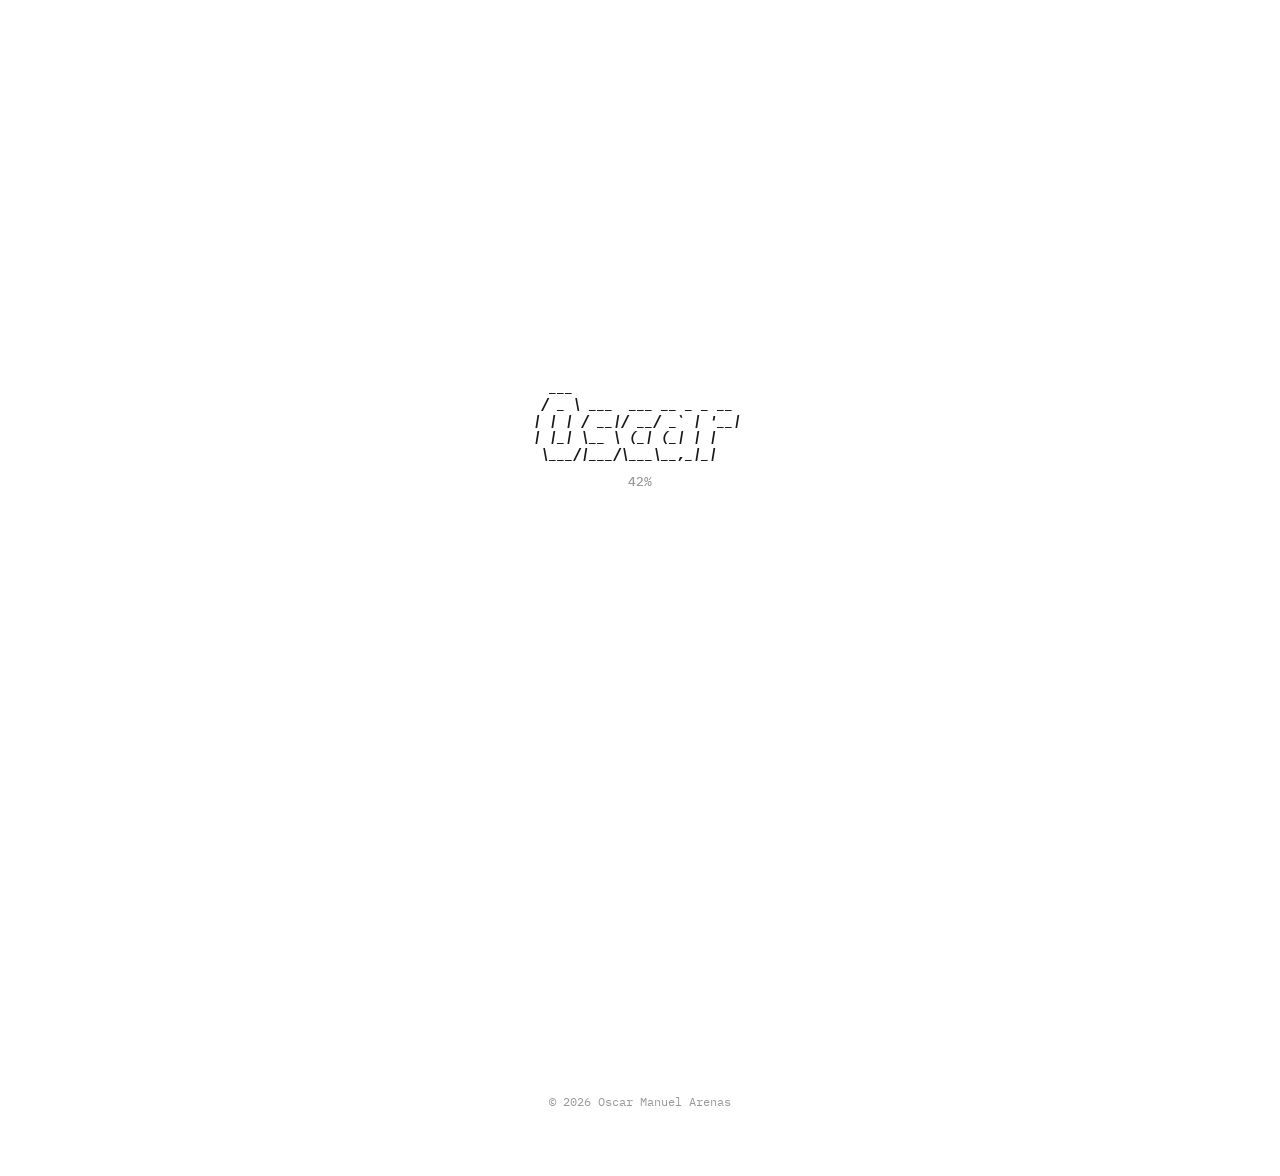
==== commit aa08eeb1: "Fix bugs, security issues, and add responsive design - Overlay: prevent duplicate graphs on rapid cl" ====
--- a/index.html
+++ b/index.html
@@ -5,7 +5,7 @@
     <meta name="viewport" content="width=device-width, initial-scale=1" />
     <title>Oscar Manuel Arenas</title>
     <link href="https://fonts.googleapis.com/css2?family=IBM+Plex+Mono:ital,wght@0,500;0,700;1,500;1,700&display=swap" rel="stylesheet">
-    <script src="https://d3js.org/d3.v7.min.js"></script>
+    <script src="https://d3js.org/d3.v7.min.js" integrity="sha384-CjloA8y00+1SDAUkjs099PVfnY2KmDC2BZnws9kh8D/lX1s46w6EPhpXdqMfjK6i" crossorigin="anonymous"></script>
     <link rel="stylesheet" href="styles.css">
 </head>
 <body>
@@ -25,9 +25,9 @@
             </div>
             <div class="loading-percent" id="loadingPercent">0%</div>
             <nav class="header-nav" id="headerNav">
-                <a href="resume/resume_OA.pdf">Resume</a>
-                <a href="https://github.com/oscararenas12">GitHub</a>
-                <a href="https://www.linkedin.com/in/oscar-arenas01/">LinkedIn</a>
+                <a href="resume/resume_OA.pdf" target="_blank" rel="noopener noreferrer">Resume</a>
+                <a href="https://github.com/oscararenas12" target="_blank" rel="noopener noreferrer">GitHub</a>
+                <a href="https://www.linkedin.com/in/oscar-arenas01/" target="_blank" rel="noopener noreferrer">LinkedIn</a>
             </nav>
         </div>
 
--- a/styles.css
+++ b/styles.css
@@ -1,4 +1,8 @@
 * { box-sizing: border-box; margin: 0; padding: 0; }
+
+html {
+    overflow: hidden;
+}
 
 body {
     font-family: 'Courier New', Courier, monospace;
@@ -9,6 +13,7 @@
     overflow: hidden;
 }
 
+html.ready,
 body.ready {
     overflow: auto;
 }
@@ -450,3 +455,85 @@
     fill: #1a1a1a;
     vertical-align: middle;
 }
+
+/* ========== Responsive ========== */
+@media (max-width: 768px) {
+    .page {
+        padding: 24px 20px;
+    }
+
+    .ascii-hero {
+        display: inline-flex;
+        flex-direction: column;
+        gap: 4px;
+    }
+
+    .ascii-hero pre {
+        font-size: 10px;
+        width: auto !important;
+        overflow: hidden !important;
+        max-height: 0;
+        opacity: 0;
+        transition: max-height 0.6s ease, opacity 0.6s ease;
+    }
+
+    .ascii-hero pre.revealed {
+        max-height: 200px;
+        opacity: 1;
+        overflow: visible !important;
+    }
+
+    .exp-grid {
+        grid-template-columns: 1fr;
+    }
+
+    .graph-inline.active {
+        height: 220px;
+    }
+
+    .graph-overlay .overlay-panel {
+        width: 92vw;
+        height: 75vh;
+    }
+
+    .work-role {
+        font-size: 13px;
+        padding: 6px 0;
+    }
+}
+
+@media (max-width: 480px) {
+    .page {
+        padding: 16px 14px;
+    }
+
+    .ascii-hero pre {
+        font-size: 8px;
+    }
+
+    .header-nav a {
+        margin: 0 6px;
+        font-size: 12px;
+    }
+
+    .work-role {
+        font-size: 12px;
+        padding: 8px 0;
+    }
+
+    .graph-overlay .overlay-panel {
+        width: 96vw;
+        height: 80vh;
+    }
+
+    .overlay-filters {
+        bottom: 6px;
+        left: 6px;
+        right: 6px;
+    }
+
+    .overlay-controls {
+        top: 6px;
+        left: 6px;
+    }
+}
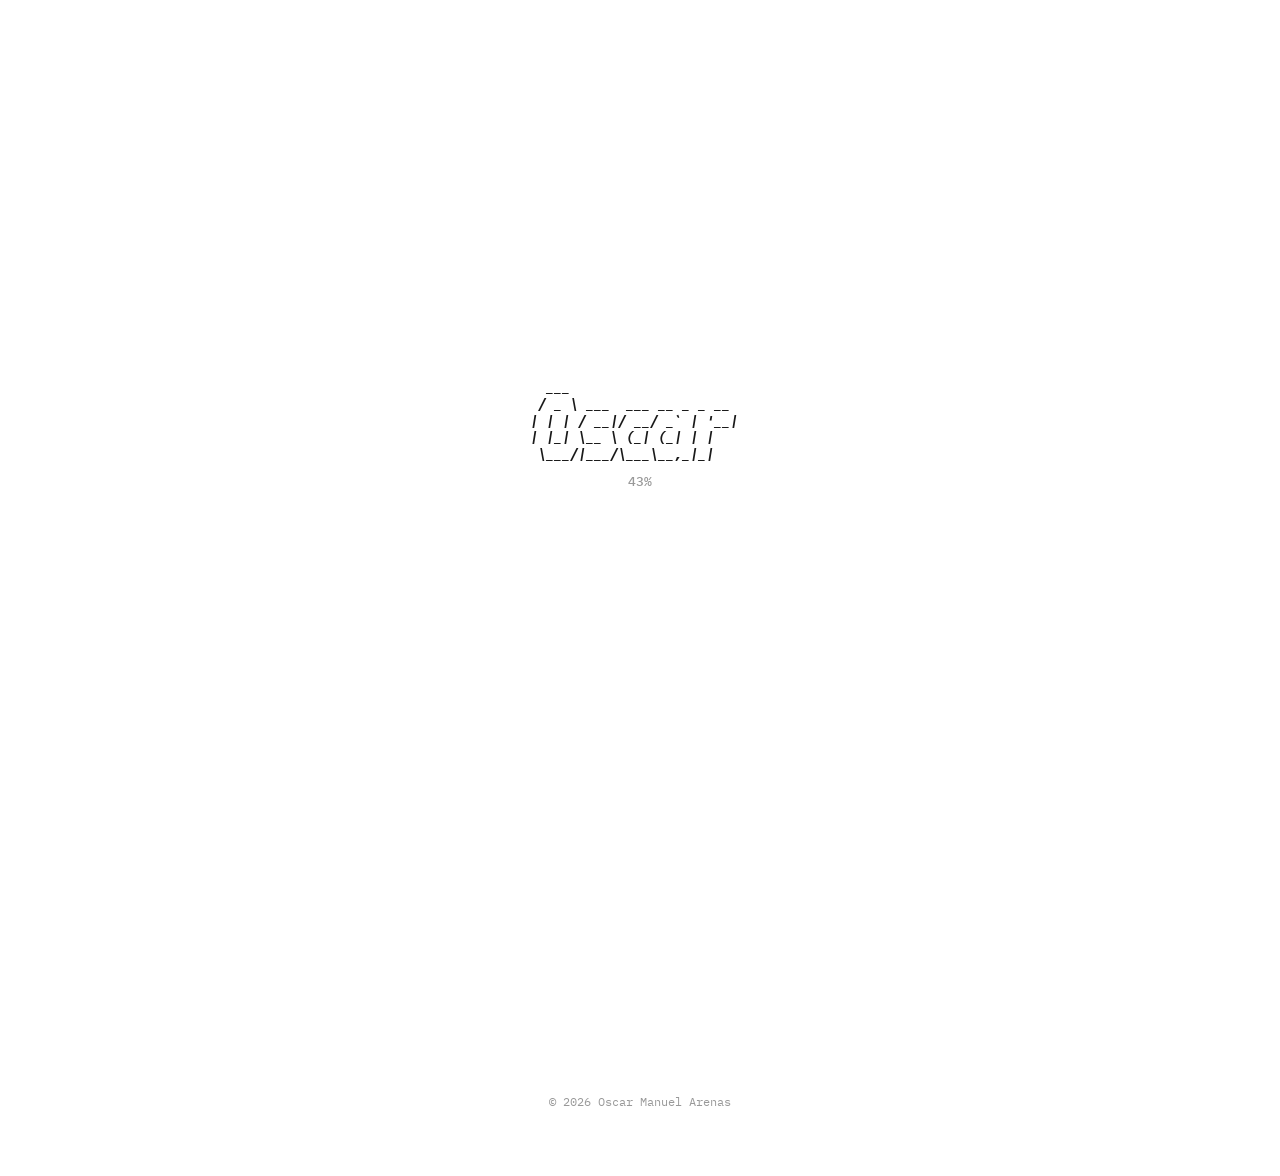
==== commit c6c33176: "Add OA ASCII favicon and update page title to Oscar Arenas" ====
--- a/index.html
+++ b/index.html
@@ -3,7 +3,8 @@
 <head>
     <meta charset="utf-8" />
     <meta name="viewport" content="width=device-width, initial-scale=1" />
-    <title>Oscar Manuel Arenas</title>
+    <title>Oscar Arenas</title>
+    <link rel="icon" href="images/favicon.ico" type="image/x-icon">
     <link href="https://fonts.googleapis.com/css2?family=IBM+Plex+Mono:ital,wght@0,500;0,700;1,500;1,700&display=swap" rel="stylesheet">
     <script src="https://d3js.org/d3.v7.min.js" integrity="sha384-CjloA8y00+1SDAUkjs099PVfnY2KmDC2BZnws9kh8D/lX1s46w6EPhpXdqMfjK6i" crossorigin="anonymous"></script>
     <link rel="stylesheet" href="styles.css">
